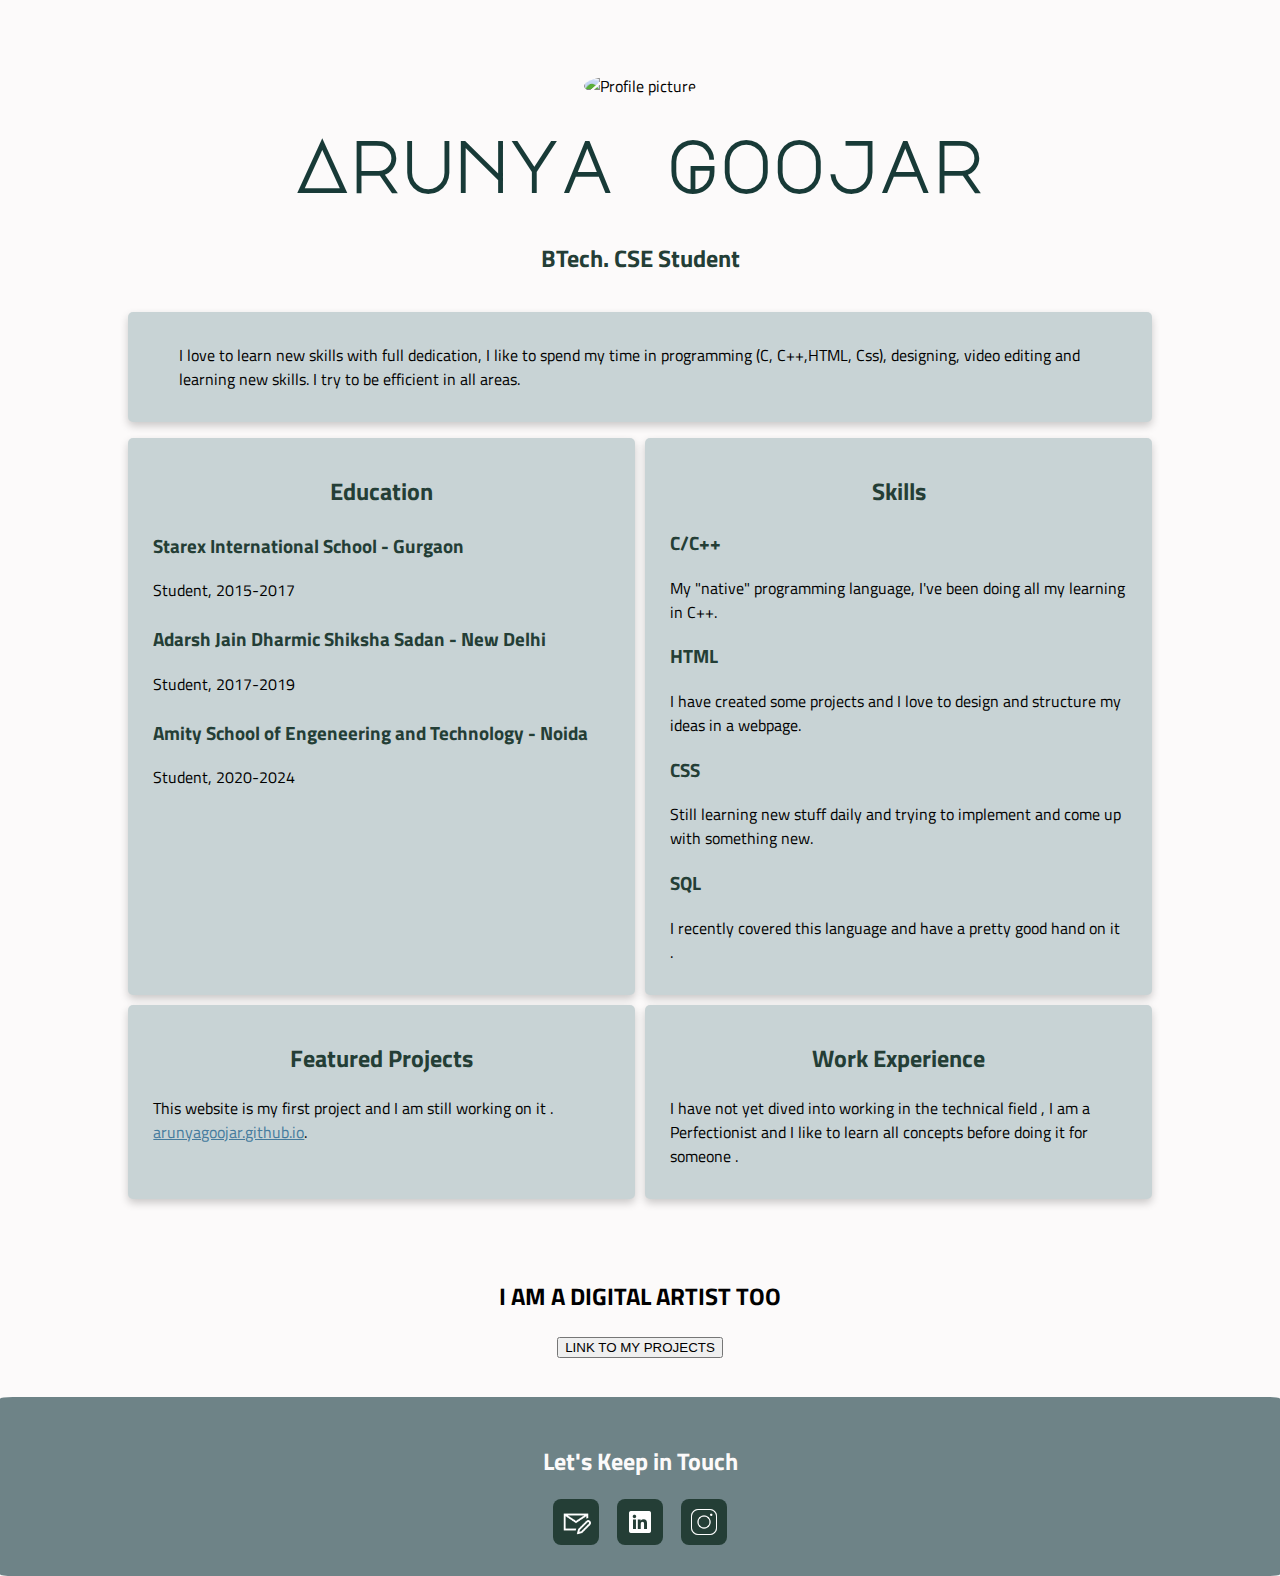
==== index.html @ 7dadbdaa "Update index.html" ====
<!DOCTYPE html>
<html lang="en">

<head>
  <meta charset="UTF-8">
  <meta http-equiv="X-UA-Compatible" content="IE=edge">
  <meta name="viewport" content="width=device-width, initial-scale=1.0">
  <link rel="stylesheet" type="text/css" rel="noopener" target="_blank" href="styles/style.css">

  <link rel="preconnect" href="https://fonts.googleapis.com">
  <link rel="preconnect" href="https://fonts.gstatic.com" crossorigin>
  <link href="https://fonts.googleapis.com/css2?family=Titillium+Web:wght@300&display=swap" rel="stylesheet">
  <link rel="preconnect" href="https://fonts.googleapis.com">
  <link rel="preconnect" href="https://fonts.gstatic.com" crossorigin>
  <link href="https://fonts.googleapis.com/css2?family=Major+Mono+Display&display=swap" rel="stylesheet">

  <title>Arunya Goojar</title>
  <link rel="icon" type="image/x-icon"
    href="https://media.licdn.com/dms/image/D4D03AQHtyMOWNm2wZw/profile-displayphoto-shrink_400_400/0/1665337731667?e=1677110400&v=beta&t=YjSHN0hkO6oKLkXGH3pHqnvKaVICvFNXFSC_vCKi9io">
</head>

<body>
  <div class="body">
    <main>
      <!-- ABOUT / PROFILE -->
      <header>
        <table>
          <tr>
            <div class="profilepic" align="center">
              <img
                src="https://media.licdn.com/dms/image/D4D03AQHtyMOWNm2wZw/profile-displayphoto-shrink_400_400/0/1665337731667?e=1677110400&v=beta&t=YjSHN0hkO6oKLkXGH3pHqnvKaVICvFNXFSC_vCKi9io"
                alt="Profile picture">
            </div>

            <h1>Arunya Goojar</h1>

            <h2 style="text-align: center;">BTech. CSE Student</h2>
          </tr>
        </table>
      </header>



      <!-- EDUCATION & CERTIFICATIONS -->
      <p style="width: 300 ">
      <div class="about"> I love to learn new skills with full dedication, I like to spend my time in
        programming (C, C++,HTML, Css), designing, video editing and learning new skills. I try to be efficient
        in all areas.</div>
      </p>

      <div class="lcards">
        <div class="educard">
          <h2>Education</h2>
          <section>
            <h3>Starex International School - Gurgaon</h3>
            <p>Student, 2015-2017</p>
          </section>
          <!-- End of School block. -->
          <section>
            <h3>Adarsh Jain Dharmic Shiksha Sadan - New Delhi</h3>
            <p>Student, 2017-2019</p>
          </section>
          <!-- End of School block. -->
          <section>
            <h3>Amity School of Engeneering and Technology - Noida</h3>
            <p>Student, 2020-2024</p>
          </section>
        </div>


        <!-- SKILLS & Certifications -->
        <div class="skillcard">
          <section>
            <h2>Skills</h2>
            <section>
              <h3>C/C++</h3>
              <p> My "native" programming language, I've been doing all my learning in C++.</p>
            </section>
            <section>
              <h3>HTML</h3>
              <p>I have created some projects and I love to design and structure my ideas in a webpage.</p>
            </section>
            <section>
              <h3>CSS</h3>
              <p>Still learning new stuff daily and trying to implement and come up with something new.</p>
            </section>
            <section>
              <h3>SQL</h3>
              <p>I recently covered this language and have a pretty good hand on it .</p>
            </section>
        </div>
      </div>


      <!-- ********************  PROJECTS / PORTFOLIO  ********************* -->
      <div class="rcards">
        <div class="projects">
          <section>
            <h2>Featured Projects</h2>
            <p>This website is my first project and I am still working on it . <a
                href="http://arunyagoojar.github.io">arunyagoojar.github.io</a>.</p>
          </section>
        </div>
        <!-- ***********************  WORK EXPERIENCE  *********************** -->
        <div class="work">
          <section>
            <h2>Work Experience</h2>
            <p>I have not yet dived into working in the technical field , I am a Perfectionist and I like to learn
              all
              concepts before doing it for someone .</p>
          </section>
        </div>
      </div>

      <div class="digital">
      <footer>
        <h2>I AM A DIGITAL ARTIST TOO</h2>
        <button type="button" onclick="location.href = 'projects.html'">LINK TO MY PROJECTS</button>
      </footer>

    </div>
      
  </div>


 
  <!-- CONTACT INFO / SOCIAL MEDIA  -->
  <footer>
    <h2>Let's Keep in Touch</h2>
    <a href="mailto:arunyagurjar1@gmail.com"><img class="mail" src="styles/icons/mail.png"></a>
    <a href="https://www.linkedin.com/in/arunya-goojar-a59935213/" target="_blank"><img class="lin"
        src="styles/icons/lin.png"></a>
    <a href="https://www.instagram.com/arunya_goojar/" target="_blank"><img class="insta"
        src="styles/icons/insta.png"></a>
  </footer>
  </main>
  </div>
</body>

</html>
---- styles/style.css ----
/*https://coolors.co/palette/bee9e8-62b6cb-1b4965-cae9ff-5fa8d3*/
/* Global Styles */
@import url('https://fonts.googleapis.com/css2?family=Titillium+Web:wght@300&display=swap');
@import url('https://fonts.googleapis.com/css2?family=Major+Mono+Display&display=swap');



body {
  margin: 0px;
  background-color: #fcfafa;
  font-family: 'Titillium Web', sans-serif;
}

.body {
  background-color: #fcfafa;
  padding: 5% 10% 0% 10%;
}

/* Heading Styles */
h1 {
  font-family: 'Major Mono Display', monospace;
  font-size: 71px;
  text-align: center;
  color: #183a37;
  transition: text-shadow 0.7s ease-in-out;
  margin-top: 2%;
  margin-bottom: 4%;
}

h1:hover {
  text-shadow: 2px 2px #6e8387;
}

h2 {
  font-weight: bolder;
  color: #243e36;
}

h3 {
  text-align: left;
  color: #243e36;
}

/* Image Styles */
.profilepic>img {
  width: 250px;
  padding: 10px 10px;
  border-radius: 50%;
  transition: transform 0.7s ease-in-out;
}

/* transition Styles */
.profilepic>img:hover {
  transform: scale(1.1);
}


/* Link Styles */
a {
  color: #457b9d;
  text-align: center;
}

p {
  text-align: left;
}

/* Section Styles */
.profilepic {
  justify-content: center;
}

.cards {
  overflow: auto;
}

.about {
  border-radius: 5px;
  text-align: left;
  background-color: #c8d3d5;
  padding: 3% 5%;
  box-shadow: 0 4px 8px 0 rgba(0, 0, 0, 0.2);
  transition: box-shadow 0.7s ease-in-out, transform 0.7s ease-in-out;
}

.about:hover {
  transform: scale(1.025);
  box-shadow: 0 8px 16px 0 rgba(0, 0, 0, 0.2);
}

@media (max-width: 900px) 
{
  .skillcard{
    margin-top: 2%;
  }
}
@media (min-width: 900px) {
  .lcards {
    grid-gap: 1%;
    display: grid;
    grid-template-columns: 1fr 1fr;
  }

  .rcards {
    grid-gap: 1%;
    display: grid;
    grid-template-columns: 1fr 1fr;
  }
}

.educard {
  border-radius: 5px;
  text-align: center;
  background-color: #c8d3d5;
  padding: 3% 5%;
  box-shadow: 0 4px 8px 0 rgba(0, 0, 0, 0.2);
  transition: box-shadow 0.7s ease-in-out, transform 0.7s ease-in-out;
}
.educard>section{
  margin-top: 5%;
  margin-bottom: 5%;
}
.educard:hover {
  transform: scale(1.025);
  box-shadow: 0 8px 16px 0 rgba(0, 0, 0, 0.2);
}

.skillcard {
  border-radius: 5px;
  text-align: center;
  background-color: #c8d3d5;
  padding: 3% 5%;
  box-shadow: 0 4px 8px 0 rgba(0, 0, 0, 0.2);
  transition: box-shadow 0.7s ease-in-out, transform 0.7s ease-in-out;
}

.skillcard:hover {
  transform: scale(1.025);
  box-shadow: 0 8px 16px 0 rgba(0, 0, 0, 0.2);
}

/* Section Styles */
.projects {
  border-radius: 5px;
  grid-column: 1;
  text-align: center;
  background-color: #c8d3d5;
  padding: 3% 5%;
  box-shadow: 0 4px 8px 0 rgba(0, 0, 0, 0.2);
  transition: 0.3s;
  margin-top: 2%;
  transition: box-shadow 0.7s ease-in-out, transform 0.7s ease-in-out;
  margin-bottom: 4%;
}

.projects:hover {
  transform: scale(1.025);
  box-shadow: 0 8px 16px 0 rgba(0, 0, 0, 0.2);
}

.work {
  border-radius: 5px;
  grid-column: 2;
  text-align: center;
  background-color: #c8d3d5;
  padding: 3% 5%;
  box-shadow: 0 4px 8px 0 rgba(0, 0, 0, 0.2);
  transition: 0.3s;
  margin-top: 2%;
  margin-bottom: 4%;
  transition: box-shadow 0.7s ease-in-out, transform 0.7s ease-in-out;
}

.work:hover {
  transform: scale(1.025);
  box-shadow: 0 8px 16px 0 rgba(0, 0, 0, 0.2);
}

.digital>footer{background: #fcfafa;}
.digital{
  border-radius: 100px;
  text-align: center;
  background: #fcfafa;
  padding: 2% 5%;
  border-radius: 1%;
}
.digital>footer>h2
{
  color: black;
  text-size-adjust: bold;
}
@media (max-width: 1000px)
{
.digital>footer>a>h3
{
  display: block;
  align-content: center;
  justify-content: center;
  color: #183a37;
  text-align: center;
  background-color: #c8d3d5;
  margin: 1% 20%;
  padding: 5px 10px;
  border-radius: 5px;
  transition: box-shadow 0.7s ease-in-out, transform 0.7s ease-in-out;
}
}
@media (min-width: 1001px)
{
.digital>footer>a>h3
{
  display: block;
  align-content: center;
  justify-content: center;
  color: #183a37;
  text-align: center;
  background-color: #c8d3d5;
  margin: 1% 35%;
  padding: 5px 10px;
  border-radius: 5px;
  transition: box-shadow 0.7s ease-in-out, transform 0.7s ease-in-out;
}
}

.digital>footer>a>h3:hover {
  transform: scale(1.025);
  box-shadow: 0 8px 16px 0 rgba(0, 0, 0, 0.2);
}

.digital>footer>a:hover, .digital>footer>a:visited, .digital>footer>a:link, .digital>footer>a:active
{
    text-decoration: none;
}
.digital>a>h3:hover {
  transform: scale(1.025);
  box-shadow: 0 8px 16px 0 rgba(0, 0, 0, 0.2);
}

/*footer styles */
footer {
  border-radius: 100px;
  text-align: center;
  background: #6e8387;
  padding: 2% 5%;
  border-radius: 1%;
  clear: both;
}

footer>h2 {
  color: #fcfafa;
}

footer>a {
  background-color: #6e8387;
}

footer>a>img {
  width: 30px;
  padding: 8px 8px;
  margin: 0px 7px;
  background-color: #243e36;
  border-radius: 8px;
  transition: background-color 0.9s ease-in-out;
}

.lin:hover {
  background-color: #2e6a8f;
}

.mail:hover {
  background-color: #d64242;
}

.insta:hover {
  background-color: rgb(220, 71, 106);
}
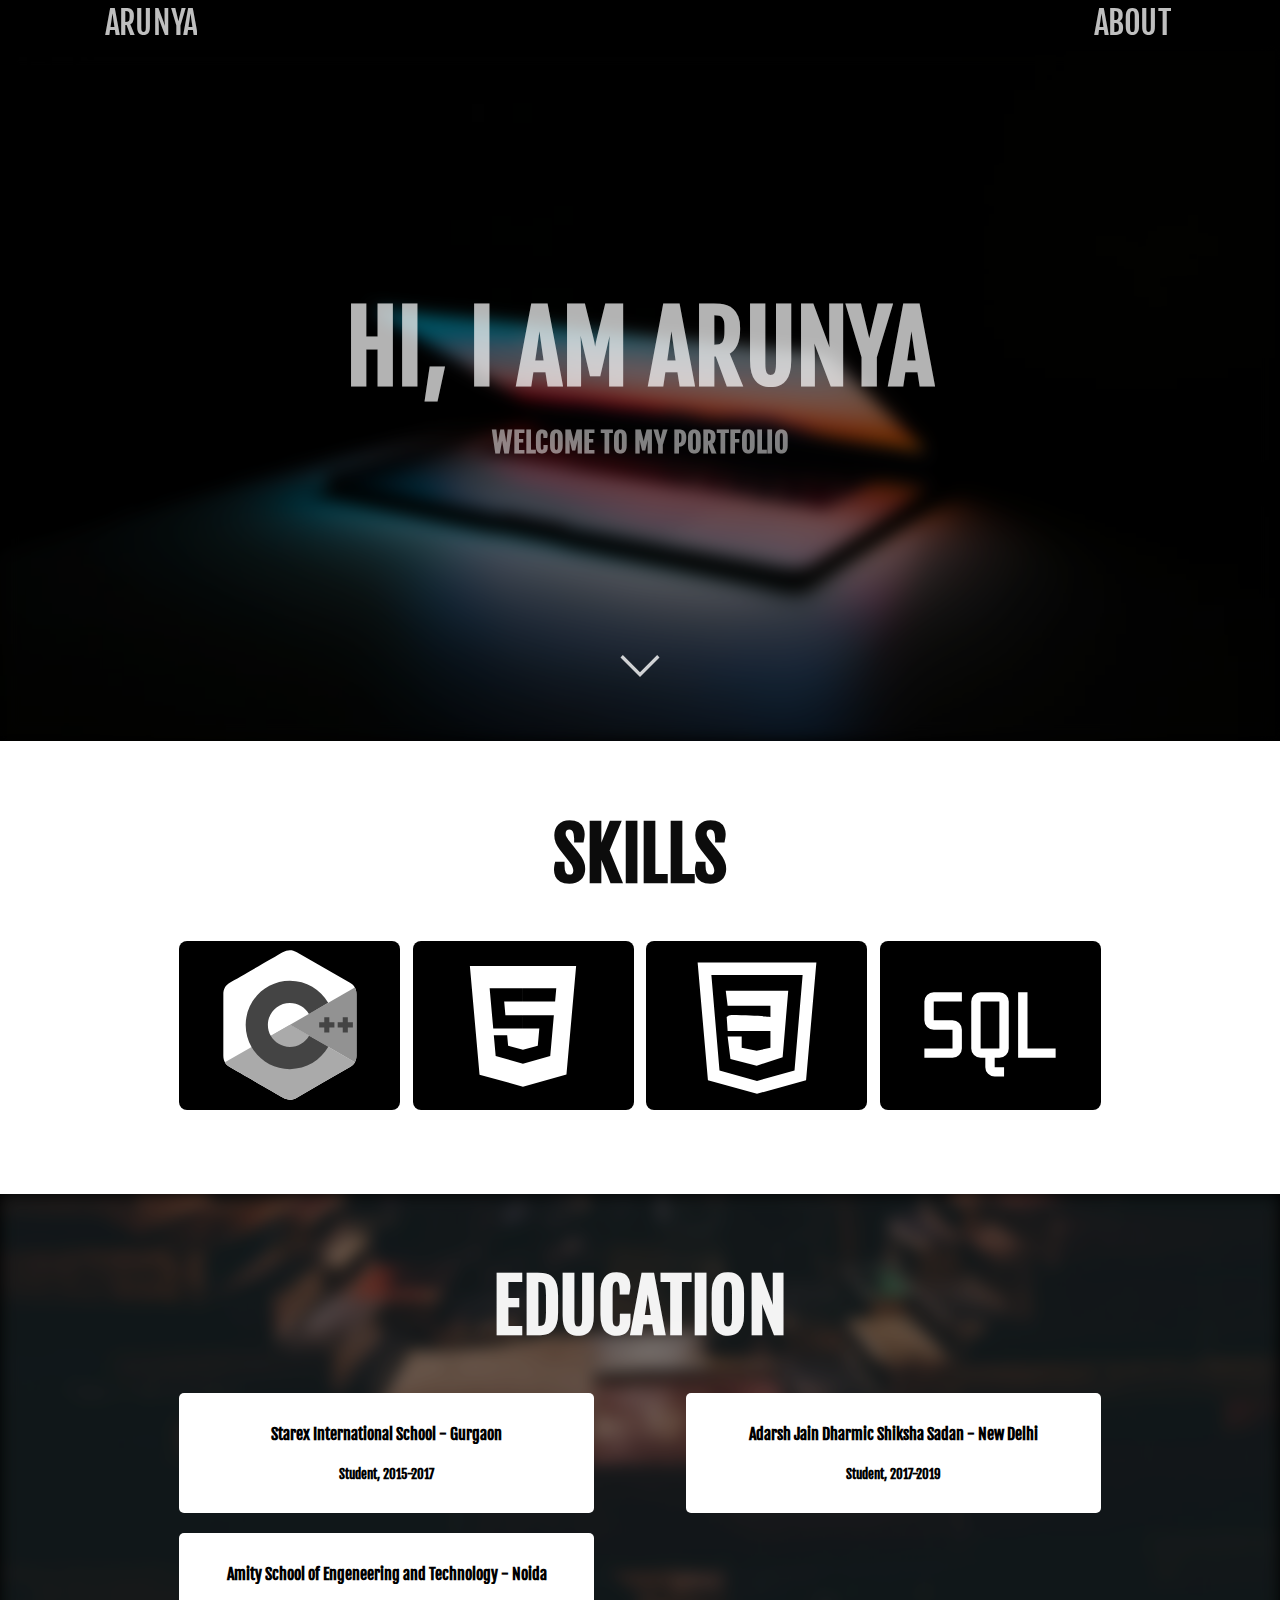
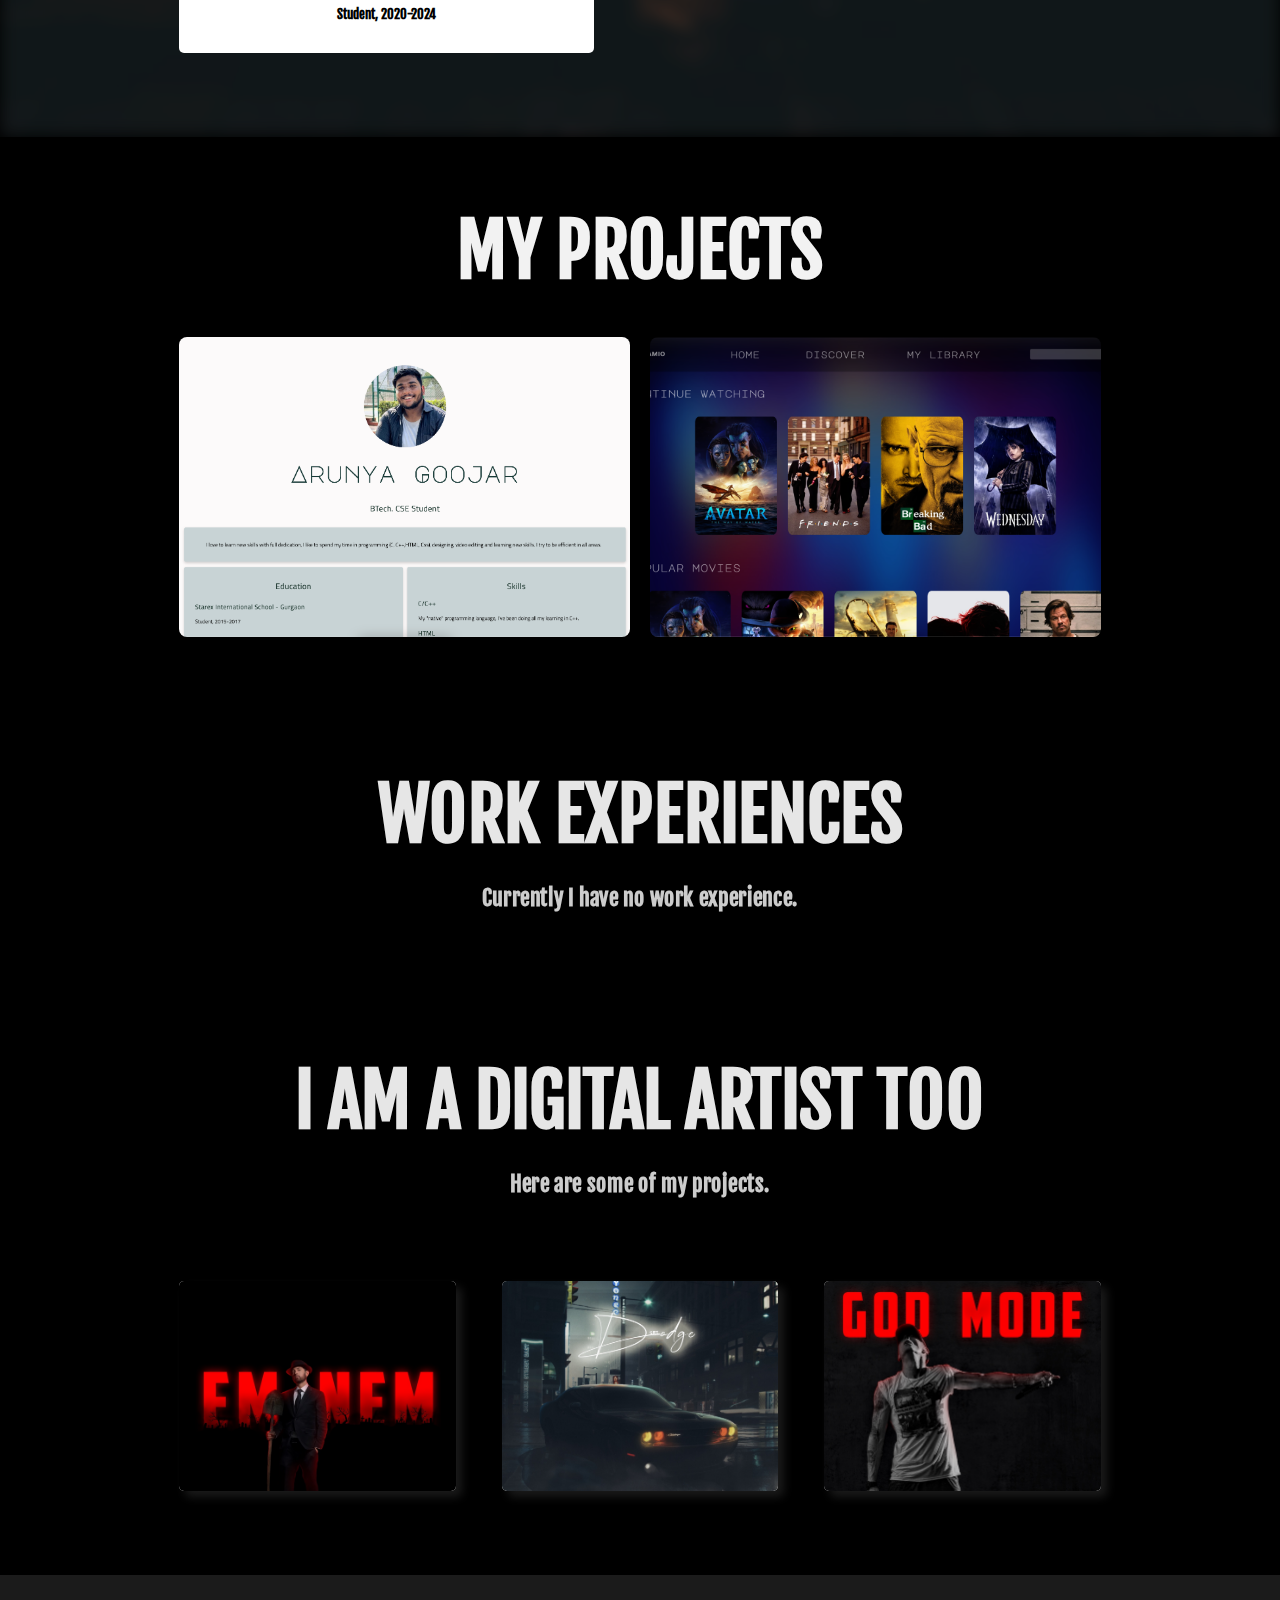
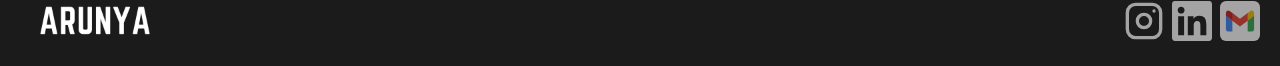
==== commit 731f3e51: "Add files via upload" ====
--- a/index.html
+++ b/index.html
@@ -1,140 +1,128 @@
 <!DOCTYPE html>
 <html lang="en">
+  <head>
+    <meta charset="utf-8" />
+    <meta
+      name="viewport"
+      content="width=device-width, initial-scale=1.0, viewport-fit=cover"
+    />
+    <meta name="robots" content="index, follow" />
+    <link rel="stylesheet" type="text/css" href="style.css" />
+    <link rel="preconnect" href="https://fonts.googleapis.com" />
+    <link rel="preconnect" href="https://fonts.gstatic.com" crossorigin />
+    <link
+      href="https://fonts.googleapis.com/css2?family=Fjalla+One&display=swap"
+      rel="stylesheet"
+    />
+    <title>Home</title>
+  </head>
+  <body>
+    <!--NAVIGATION-->
+    <nav>
+      <a href="index.html"> ARUNYA </a>
+      <a href="about.html">ABOUT </a>
+    </nav>
 
-<head>
-  <meta charset="UTF-8">
-  <meta http-equiv="X-UA-Compatible" content="IE=edge">
-  <meta name="viewport" content="width=device-width, initial-scale=1.0">
-  <link rel="stylesheet" type="text/css" rel="noopener" target="_blank" href="styles/style.css">
+    <!--NAME DISPLAY-->
+    <div class="ndisplay">
+      <h1>HI, I AM ARUNYA</h1>
+      <h3>WELCOME TO MY PORTFOLIO</h3>
+      <a href="#"><img src="img/down.svg" /> </a>
+    </div>
 
-  <link rel="preconnect" href="https://fonts.googleapis.com">
-  <link rel="preconnect" href="https://fonts.gstatic.com" crossorigin>
-  <link href="https://fonts.googleapis.com/css2?family=Titillium+Web:wght@300&display=swap" rel="stylesheet">
-  <link rel="preconnect" href="https://fonts.googleapis.com">
-  <link rel="preconnect" href="https://fonts.gstatic.com" crossorigin>
-  <link href="https://fonts.googleapis.com/css2?family=Major+Mono+Display&display=swap" rel="stylesheet">
-
-  <title>Arunya Goojar</title>
-  <link rel="icon" type="image/x-icon"
-    href="https://media.licdn.com/dms/image/D4D03AQHtyMOWNm2wZw/profile-displayphoto-shrink_400_400/0/1665337731667?e=1677110400&v=beta&t=YjSHN0hkO6oKLkXGH3pHqnvKaVICvFNXFSC_vCKi9io">
-</head>
-
-<body>
-  <div class="body">
-    <main>
-      <!-- ABOUT / PROFILE -->
-      <header>
-        <table>
-          <tr>
-            <div class="profilepic" align="center">
-              <img
-                src="https://media.licdn.com/dms/image/D4D03AQHtyMOWNm2wZw/profile-displayphoto-shrink_400_400/0/1665337731667?e=1677110400&v=beta&t=YjSHN0hkO6oKLkXGH3pHqnvKaVICvFNXFSC_vCKi9io"
-                alt="Profile picture">
-            </div>
-
-            <h1>Arunya Goojar</h1>
-
-            <h2 style="text-align: center;">BTech. CSE Student</h2>
-          </tr>
-        </table>
-      </header>
-
-
-
-      <!-- EDUCATION & CERTIFICATIONS -->
-      <p style="width: 300 ">
-      <div class="about"> I love to learn new skills with full dedication, I like to spend my time in
-        programming (C, C++,HTML, Css), designing, video editing and learning new skills. I try to be efficient
-        in all areas.</div>
-      </p>
-
-      <div class="lcards">
-        <div class="educard">
-          <h2>Education</h2>
-          <section>
-            <h3>Starex International School - Gurgaon</h3>
-            <p>Student, 2015-2017</p>
-          </section>
-          <!-- End of School block. -->
-          <section>
-            <h3>Adarsh Jain Dharmic Shiksha Sadan - New Delhi</h3>
-            <p>Student, 2017-2019</p>
-          </section>
-          <!-- End of School block. -->
-          <section>
-            <h3>Amity School of Engeneering and Technology - Noida</h3>
-            <p>Student, 2020-2024</p>
-          </section>
+    <!--SKILLS-->
+    <div class="skills">
+      <h2>SKILLS</h2>
+      <div class="grid">
+        <div class="skill-card">
+          <img src="img/cpp.svg" alt="cpp" />
         </div>
-
-
-        <!-- SKILLS & Certifications -->
-        <div class="skillcard">
-          <section>
-            <h2>Skills</h2>
-            <section>
-              <h3>C/C++</h3>
-              <p> My "native" programming language, I've been doing all my learning in C++.</p>
-            </section>
-            <section>
-              <h3>HTML</h3>
-              <p>I have created some projects and I love to design and structure my ideas in a webpage.</p>
-            </section>
-            <section>
-              <h3>CSS</h3>
-              <p>Still learning new stuff daily and trying to implement and come up with something new.</p>
-            </section>
-            <section>
-              <h3>SQL</h3>
-              <p>I recently covered this language and have a pretty good hand on it .</p>
-            </section>
+        <div class="skill-card">
+          <img src="img/html.svg" alt="html" />
+        </div>
+        <div class="skill-card">
+          <img src="img/css.svg" alt="css" />
+        </div>
+        <div class="skill-card">
+          <img src="img/sql.svg" alt="sql" />
         </div>
       </div>
+    </div>
 
-
-      <!-- ********************  PROJECTS / PORTFOLIO  ********************* -->
-      <div class="rcards">
-        <div class="projects">
-          <section>
-            <h2>Featured Projects</h2>
-            <p>This website is my first project and I am still working on it . <a
-                href="http://arunyagoojar.github.io">arunyagoojar.github.io</a>.</p>
-          </section>
+    <!--Education-->
+    <div class="education">
+      <h2>EDUCATION</h2>
+      <div class="egrid">
+        <div>
+          <h4>Starex International School - Gurgaon</h4>
+          <h5>Student, 2015-2017</h5>
         </div>
-        <!-- ***********************  WORK EXPERIENCE  *********************** -->
-        <div class="work">
-          <section>
-            <h2>Work Experience</h2>
-            <p>I have not yet dived into working in the technical field , I am a Perfectionist and I like to learn
-              all
-              concepts before doing it for someone .</p>
-          </section>
+        <div>
+          <h4>Adarsh Jain Dharmic Shiksha Sadan - New Delhi</h4>
+          <h5>Student, 2017-2019</h5>
+        </div>
+        <div>
+          <h4>Amity School of Engeneering and Technology - Noida</h4>
+          <h5>Student, 2020-2024</h5>
         </div>
       </div>
+    </div>
 
-      <div class="digital">
-      <footer>
-        <h2>I AM A DIGITAL ARTIST TOO</h2>
-        <button type="button" onclick="location.href = 'projects.html'">LINK TO MY PROJECTS</button>
-      </footer>
+    <!--MY PROJECTS-->
+    <div class="projects">
+      <h2>MY PROJECTS</h2>
+      <div class="image-grid">
+        <div class="image-card">
+          <img src="img/port.png" alt="Image 1" />
+          <div class="overlay">
+            <a href="http://arunyagoojar.github.io" class="btn"
+              >MY FIRST PORTFOLIO</a
+            >
+          </div>
+        </div>
+        <div class="image-card">
+          <img src="img/streamio.png" alt="Image 2" />
+          <div class="overlay">
+            <a href="http://arunyagoojar.github.io/streamio/" class="btn"
+              >LANDING PAGE FOR A STREAMING SITE</a
+            >
+          </div>
+        </div>
+        <!-- Add additional image cards here -->
+      </div>
+    </div>
 
+    <!--WORK-->
+    <div class="work">
+      <h2>WORK EXPERIENCES</h2>
+      <h3>Currently I have no work experience.</h3>
     </div>
-      
-  </div>
 
+    <!--digital-->
+    <div class="digital">
+      <h2>I AM A DIGITAL ARTIST TOO</h2>
+      <h3>Here are some of my projects.</h3>
+      <div class="images">
+        <img src="img/eminem2.jpeg" />
+        <img src="img/dodge.jpeg" />
+        <img src="img/Rap.jpeg" />
+      </div>
+    </div>
 
- 
-  <!-- CONTACT INFO / SOCIAL MEDIA  -->
-  <footer>
-    <h2>Let's Keep in Touch</h2>
-    <a href="mailto:arunyagurjar1@gmail.com"><img class="mail" src="styles/icons/mail.png"></a>
-    <a href="https://www.linkedin.com/in/arunya-goojar-a59935213/" target="_blank"><img class="lin"
-        src="styles/icons/lin.png"></a>
-    <a href="https://www.instagram.com/arunya_goojar/" target="_blank"><img class="insta"
-        src="styles/icons/insta.png"></a>
-  </footer>
-  </main>
-  </div>
-</body>
-
+    <!--end-->
+    <footer class="footer">
+      <div class="logo">
+        <img src="img/flogo.png" alt="Logo" />
+      </div>
+      <div class="social-links">
+        <a href="https://www.instagram.com/arunya_goojar/"
+          ><img src="img/insta.svg"
+        /></a>
+        <a href="https://www.linkedin.com/in/arunya-goojar-a59935213/"
+          ><img src="img/ln.svg"
+        /></a>
+        <a href="mailto:arunyagurjar1@gmail.com"><img src="img/mail.svg" /></a>
+      </div>
+    </footer>
+  </body>
 </html>
--- a/style.css
+++ b/style.css
@@ -0,0 +1,536 @@
+@import url("https://fonts.googleapis.com/css2?family=Fjalla+One&display=swap");
+* {
+  font-family: "Fjalla One", sans-serif;
+  overflow-x: hidden;
+  cursor: default;
+}
+body {
+  margin: 0;
+  background-color: black;
+}
+/*NAVIGATION*/
+@media (min-width: 700px) {
+  nav {
+    display: flex;
+    background-color: black;
+    padding: 1% 10%;
+    justify-content: space-between;
+  }
+  nav > a {
+    color: white;
+    text-decoration: none;
+    scale: 2;
+    opacity: 0.75;
+    transition: opacity 0.3s ease-in-out;
+  }
+  nav > a:hover {
+    opacity: 1;
+  }
+}
+@media (max-width: 700px) {
+  nav {
+    display: flex;
+    background-color: black;
+    padding: 3% 10%;
+    justify-content: space-between;
+  }
+  nav > a {
+    color: white;
+    text-decoration: none;
+    scale: 2;
+    opacity: 0.75;
+    transition: opacity 0.3s ease-in-out;
+  }
+  nav > a:hover {
+    opacity: 1;
+  }
+}
+/* ABOUT */
+.about {
+  color: white;
+  padding: 3% 15%;
+}
+.about h1,
+.about h2 {
+  text-transform: uppercase;
+  letter-spacing: 2px;
+}
+
+.about h1 {
+  font-size: 3em;
+}
+
+.about h2 {
+  font-size: 2em;
+  margin-bottom: 20px;
+}
+
+.about p {
+  font-family: sans-serif;
+  font-size: 1.2em;
+  line-height: 1.5;
+  margin-bottom: 40px;
+}
+
+.about li {
+  font-family: sans-serif;
+  font-size: 1.2em;
+  line-height: 1.5;
+  margin-bottom: 10px;
+}
+.about ul {
+  margin-top: 5%;
+}
+
+/* Add a media query for smaller screens */
+@media (max-width: 600px) {
+  body {
+    font-size: 14px;
+  }
+}
+/*NAME DISPLAY*/
+.ndisplay {
+  position: relative;
+}
+.ndisplay::before {
+  filter: blur(8px);
+  background-attachment: fixed;
+  background-repeat: no-repeat;
+  background-size: cover;
+  content: "";
+  position: absolute;
+  top: 0;
+  left: 0;
+  width: 100%;
+  height: 100%;
+  background-image: url("img/home.jpeg");
+  filter: blur(8px) brightness(50%);
+}
+
+@media (max-width: 700px) {
+  .ndisplay {
+    text-align: center;
+    padding: 22% 0% 4% 0%;
+    background-color: black;
+    color: white;
+  }
+  .ndisplay > h1 {
+    text-align: center;
+    scale: 1.6;
+    opacity: 0.7;
+    padding-bottom: 20px;
+  }
+  .ndisplay > h3 {
+    text-align: center;
+    scale: 1;
+    opacity: 0.5;
+    margin-bottom: 15%;
+  }
+  .ndisplay > a > img {
+    width: 20px;
+    opacity: 0.8;
+    animation: waviy 1s infinite;
+    animation-delay: calc(0.1s * var(--i));
+  }
+}
+@media (min-width: 700px) {
+  .ndisplay {
+    text-align: center;
+    padding: 22% 0% 4% 0%;
+    background-color: black;
+    color: white;
+  }
+  .ndisplay > h1 {
+    text-align: center;
+    scale: 3;
+    opacity: 0.7;
+    padding-bottom: 20px;
+    transition: opacity 0.3s ease-in-out;
+  }
+  .ndisplay > h3 {
+    text-align: center;
+    scale: 1.5;
+    opacity: 0.5;
+    margin-bottom: 15%;
+    transition: opacity 0.3s ease-in-out;
+  }
+  .ndisplay > h1:hover {
+    opacity: 0.8;
+  }
+  .ndisplay > h3:hover {
+    opacity: 0.7;
+  }
+  .ndisplay > a > img {
+    width: 40px;
+    opacity: 0.8;
+    animation: waviy 1s infinite;
+    animation-delay: calc(0.1s * var(--i));
+  }
+}
+@keyframes waviy {
+  0%,
+  40%,
+  100% {
+    transform: translateY(0);
+  }
+  20% {
+    transform: translateY(-20px);
+  }
+}
+
+/* SKILLS */
+.skills {
+  background-color: white;
+  color: black;
+  padding: 3% 10% 5% 10%;
+}
+.skills > h2 {
+  text-align: center;
+  scale: 3;
+  opacity: 0.95;
+  padding-top: 20px;
+}
+
+.grid {
+  display: flex;
+  flex-wrap: wrap;
+  justify-content: space-between;
+  background-color: white;
+  padding: 7% 5% 0% 5%;
+}
+@media (max-width: 800px) {
+  .grid {
+    padding: 15% 5% 2% 5%;
+  }
+}
+
+@media (max-width: 800px) {
+  .skill-card {
+    display: flex;
+    align-items: center;
+    justify-content: center;
+    width: 45%;
+    height: 100%;
+    background-color: black;
+    border-radius: 8px;
+    overflow: hidden;
+    margin-bottom: 20px;
+    padding: 1% 0%;
+    transition: transform 0.3s ease-in-out, box-shadow 0.3s ease-in-out;
+  }
+}
+@media (min-width: 800px) {
+  .skill-card {
+    display: flex;
+    align-items: center;
+    justify-content: center;
+    width: 24%;
+    height: 100%;
+    background-color: black;
+    border-radius: 8px;
+    overflow: hidden;
+    margin-bottom: 20px;
+    padding: 1% 0%;
+    transition: transform 0.3s ease-in-out, box-shadow 0.3s ease-in-out;
+  }
+}
+
+.skill-card img {
+  width: 150px;
+}
+.skill-card:hover {
+  transform: scale(1.05);
+  box-shadow: 6px 6px 10px rgba(0, 0, 0, 0.3);
+}
+
+/* education */
+.education {
+  position: relative;
+}
+.education::before {
+  filter: blur(8px);
+  background-attachment: fixed;
+  background-repeat: no-repeat;
+  background-size: cover;
+  content: "";
+  position: absolute;
+  top: 0;
+  left: 0;
+  width: 100%;
+  height: 100%;
+  background-image: url("img/edu.jpg");
+  filter: blur(8px) brightness(50%);
+  z-index: -1;
+}
+.education > * {
+  z-index: 1;
+}
+.education {
+  padding: 3% 10% 5% 10%;
+}
+.education > h2 {
+  color: white;
+  text-align: center;
+  scale: 3;
+  opacity: 0.95;
+  padding-top: 20px;
+}
+.egrid {
+  display: flex;
+  flex-wrap: wrap;
+  justify-content: space-between;
+  padding: 7% 5% 0% 5%;
+}
+@media (max-width: 760px) {
+  .egrid {
+    padding: 15% 5% 2% 5%;
+  }
+  .egrid > div {
+    color: black;
+    background-color: white;
+    width: 100%;
+    text-align: center;
+    border-radius: 5px;
+    overflow: hidden;
+    margin-bottom: 20px;
+    padding: 1% 0%;
+    transition: transform 0.3s ease-in-out, box-shadow 0.3s ease-in-out;
+  }
+}
+@media (min-width: 760px) {
+  @media (max-width: 1300px) {
+    .egrid > div {
+      color: black;
+      background-color: white;
+      width: 45%;
+      text-align: center;
+      border-radius: 5px;
+      overflow: hidden;
+      margin-bottom: 20px;
+      padding: 1% 0%;
+      transition: transform 0.3s ease-in-out, box-shadow 0.3s ease-in-out;
+    }
+  }
+}
+@media (min-width: 1300px) {
+  .egrid > div {
+    color: black;
+    background-color: white;
+    width: 30%;
+    text-align: center;
+    border-radius: 5px;
+    overflow: hidden;
+    margin-bottom: 20px;
+    padding: 1% 0%;
+    transition: transform 0.3s ease-in-out, box-shadow 0.3s ease-in-out;
+  }
+}
+
+.egrid > div:hover {
+  transform: scale(1.05);
+  box-shadow: 6px 6px 10px rgba(255, 255, 255, 0.317);
+}
+
+/* Projects */
+.projects {
+  background-color: black;
+  padding: 3% 10% 5% 10%;
+}
+.projects > h2 {
+  color: white;
+  text-align: center;
+  scale: 3;
+  opacity: 0.95;
+  padding-top: 20px;
+}
+
+@media (max-width: 1100px) {
+  .image-grid {
+    display: grid;
+    grid-template-columns: 1fr;
+    grid-gap: 20px;
+    padding: 7% 5% 0% 5%;
+  }
+}
+@media (min-width: 1100px) {
+  .image-grid {
+    display: grid;
+    grid-template-columns: repeat(2, 1fr);
+    grid-gap: 20px;
+    padding: 7% 5% 0% 5%;
+  }
+}
+
+.image-card {
+  border-radius: 8px;
+  position: relative;
+  width: 100%;
+  height: 300px;
+  overflow: hidden;
+}
+
+.image-card img {
+  width: 100%;
+  height: 100%;
+  object-fit: cover;
+}
+
+.image-card .overlay {
+  position: absolute;
+  top: 0;
+  left: 0;
+  width: 100%;
+  height: 100%;
+  background-color: rgba(0, 0, 0, 0.6);
+  display: flex;
+  align-items: center;
+  justify-content: center;
+  opacity: 0;
+  transition: opacity 0.3s ease-in-out;
+}
+
+.image-card .overlay .btn {
+  display: inline-block;
+  padding: 10px 20px;
+  background-color: white;
+  color: black;
+  text-align: center;
+  text-decoration: none;
+  border-radius: 4px;
+}
+
+.image-card:hover .overlay {
+  opacity: 1;
+}
+@media (max-width: 1100px) {
+  .image-grid {
+    padding: 15% 5% 8% 5%;
+  }
+}
+
+/* Work */
+.work {
+  position: relative;
+}
+.work::before {
+  filter: blur(8px);
+  background-attachment: fixed;
+  background-repeat: no-repeat;
+  background-size: cover;
+  content: "";
+  position: absolute;
+  top: 0;
+  left: 0;
+  width: 100%;
+  height: 100%;
+  background-image: url("img/contact.jpg");
+  filter: blur(8px) brightness(50%);
+}
+.work {
+  padding: 3% 10% 5% 10%;
+}
+.work > h2 {
+  color: white;
+  text-align: center;
+  scale: 3;
+  opacity: 0.9;
+  padding-top: 20px;
+}
+.work > h3 {
+  color: white;
+  text-align: center;
+  scale: 1.2;
+  opacity: 0.8;
+  padding: 5% 5% 0% 5%;
+}
+
+/* digital */
+.digital {
+  background-color: black;
+  padding: 3% 10% 5% 10%;
+}
+.digital > h2 {
+  color: white;
+  text-align: center;
+  scale: 3;
+  opacity: 0.9;
+  padding-top: 20px;
+}
+.digital > h3 {
+  color: white;
+  text-align: center;
+  scale: 1.2;
+  opacity: 0.8;
+  padding: 5% 5% 0% 5%;
+}
+.images {
+  display: flex;
+  flex-wrap: wrap;
+  justify-content: space-between;
+  padding: 7% 5% 0% 5%;
+}
+@media (max-width: 1100px) {
+  .images {
+    padding: 15% 5% 2% 5%;
+  }
+}
+@media (min-width: 1100px) {
+  .images > img {
+    background-color: white;
+    width: 30%;
+    border-radius: 5px;
+    overflow: hidden;
+    margin-bottom: 20px;
+    object-fit: cover;
+    box-shadow: 6px 6px 10px rgba(255, 255, 255, 0.1);
+    transition: transform 0.3s ease-in-out, box-shadow 0.3s ease-in-out;
+  }
+}
+@media (max-width: 1100px) {
+  .digital {
+    display: none;
+  }
+}
+.images > img:hover {
+  transform: scale(1.05);
+  box-shadow: 6px 6px 10px rgba(255, 255, 255, 0.317);
+}
+
+/*end*/
+.footer {
+  background-color: #1b1b1b;
+  color: white;
+  display: flex;
+  align-items: center;
+  justify-content: space-between;
+  padding: 20px;
+}
+
+.footer .logo {
+  display: flex;
+  align-items: center;
+}
+
+.footer .logo img {
+  width: 150px;
+  height: 51px;
+  margin-right: 8px;
+}
+
+.footer .social-links {
+  display: flex;
+}
+.footer .social-links a img {
+  display: block;
+  width: 40px;
+  height: 40px;
+  text-align: center;
+  line-height: 40px;
+  margin-left: 8px;
+  opacity: 0.6;
+  transition: opacity 0.5s ease-in-out;
+}
+
+.footer .social-links a img:hover {
+  opacity: 1;
+}
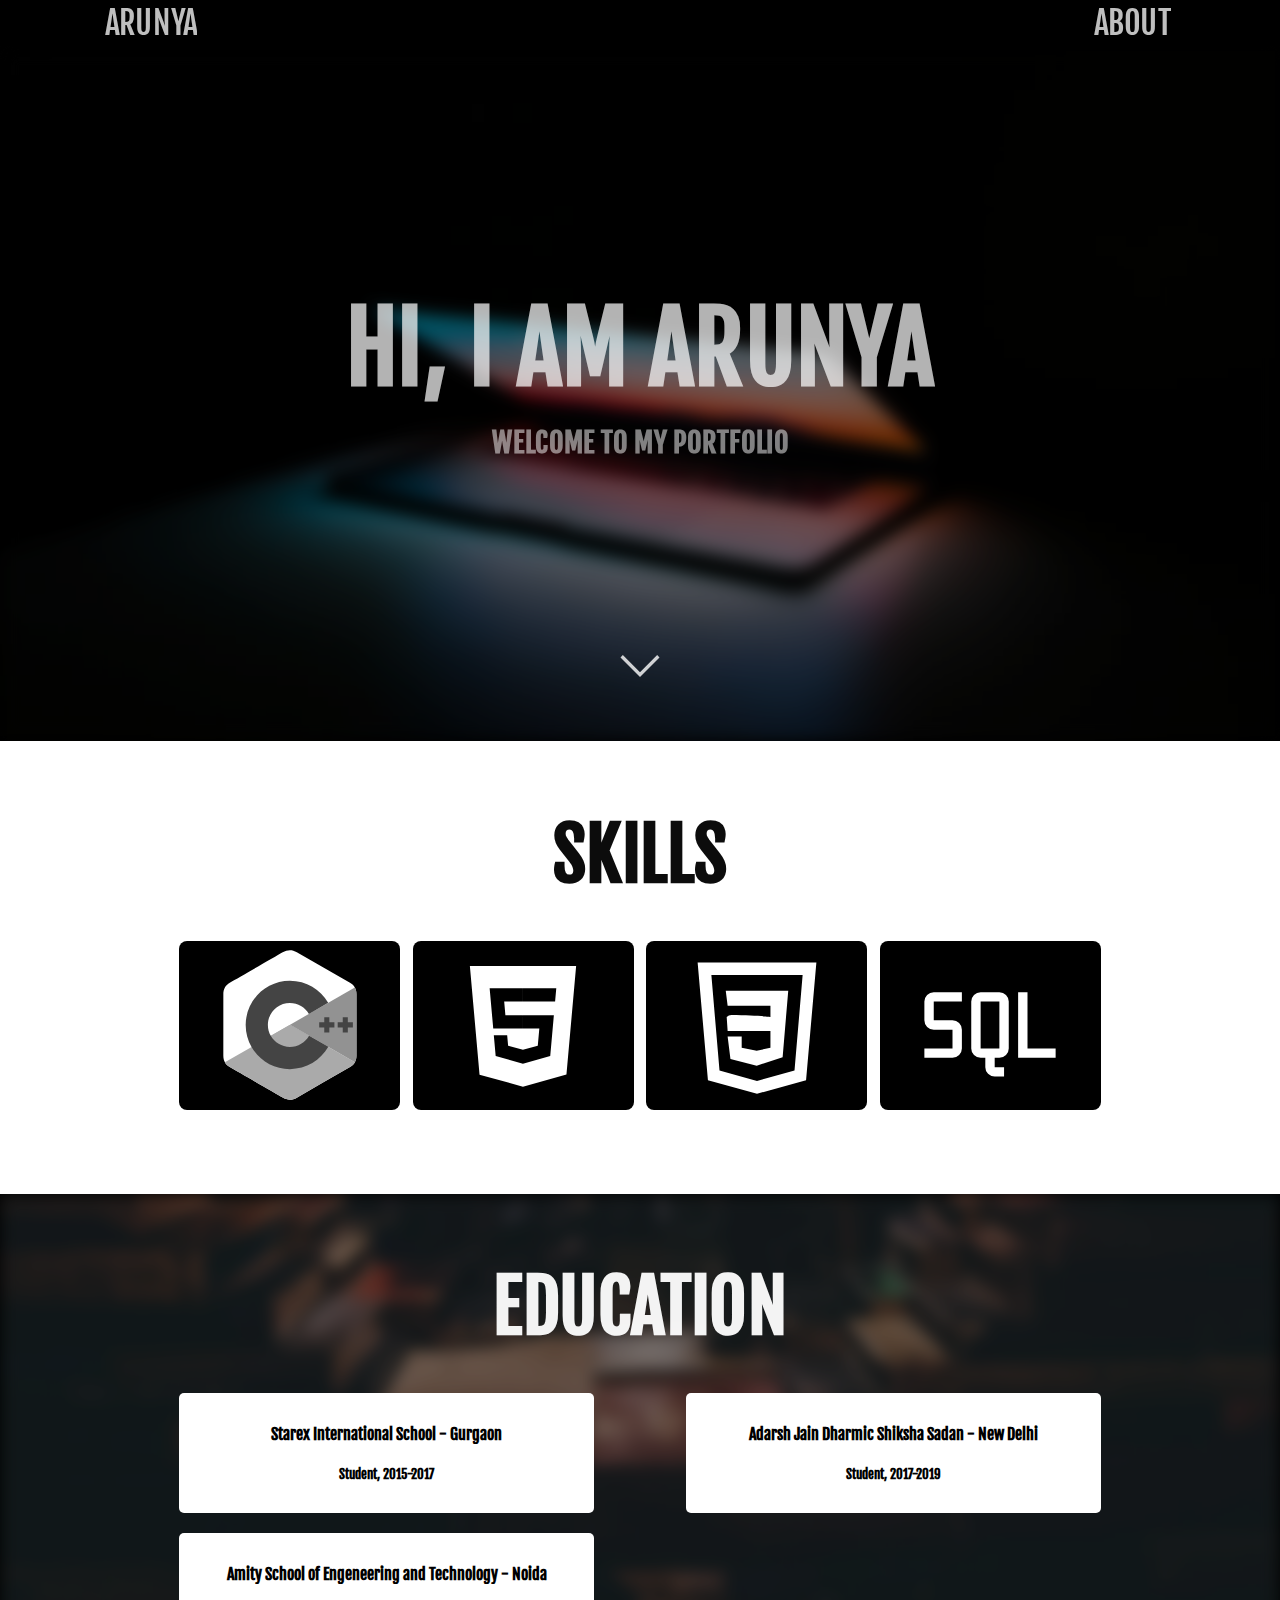
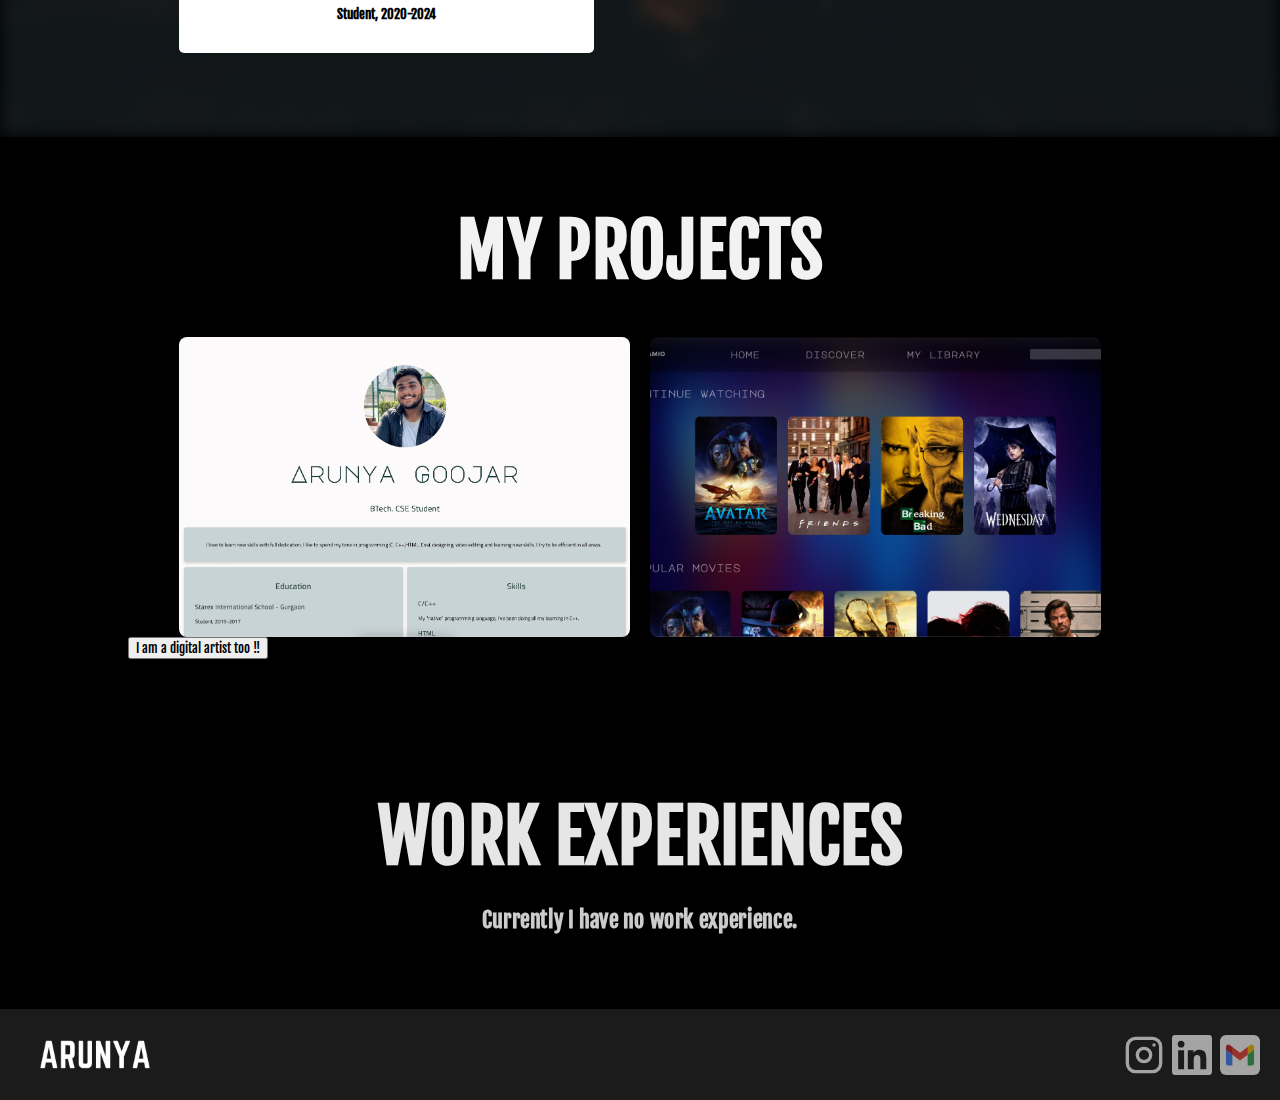
==== commit 89a79775: "Update index.html" ====
--- a/index.html
+++ b/index.html
@@ -14,7 +14,11 @@
       href="https://fonts.googleapis.com/css2?family=Fjalla+One&display=swap"
       rel="stylesheet"
     />
-    <title>Home</title>
+    <title>Arunya Goojar's Portfolio</title>
+    <meta
+      name="description"
+      content="Welcome to my portfolio! As a skilled and motivated computer science and engineering student, I have a passion for solving complex problems and creating innovative solutions. In my portfolio, you will find a selection of my best projects. Take a look around and see what I can do!"
+    />
   </head>
   <body>
     <!--NAVIGATION-->
@@ -27,7 +31,7 @@
     <div class="ndisplay">
       <h1>HI, I AM ARUNYA</h1>
       <h3>WELCOME TO MY PORTFOLIO</h3>
-      <a href="#"><img src="img/down.svg" /> </a>
+      <a href="#"><img src="img/down.svg" alt="scroll" /> </a>
     </div>
 
     <!--SKILLS-->
@@ -73,15 +77,15 @@
       <h2>MY PROJECTS</h2>
       <div class="image-grid">
         <div class="image-card">
-          <img src="img/port.png" alt="Image 1" />
+          <img src="img/port.png" alt="MY FIRST PORTFOLIO" />
           <div class="overlay">
-            <a href="http://arunyagoojar.github.io" class="btn"
+            <a href="https://arunyagoojar.github.io/FirstPortfolio/" class="btn"
               >MY FIRST PORTFOLIO</a
             >
           </div>
         </div>
         <div class="image-card">
-          <img src="img/streamio.png" alt="Image 2" />
+          <img src="img/streamio.png" alt="LANDING PAGE FOR A STREAMING SITE" />
           <div class="overlay">
             <a href="http://arunyagoojar.github.io/streamio/" class="btn"
               >LANDING PAGE FOR A STREAMING SITE</a
@@ -90,23 +94,18 @@
         </div>
         <!-- Add additional image cards here -->
       </div>
+      <button
+        class="cool-button"
+        onclick="window.location.href='https://www.deviantart.com/arunyagoojar';"
+      >
+        I am a digital artist too !!
+      </button>
     </div>
 
     <!--WORK-->
     <div class="work">
       <h2>WORK EXPERIENCES</h2>
       <h3>Currently I have no work experience.</h3>
-    </div>
-
-    <!--digital-->
-    <div class="digital">
-      <h2>I AM A DIGITAL ARTIST TOO</h2>
-      <h3>Here are some of my projects.</h3>
-      <div class="images">
-        <img src="img/eminem2.jpeg" />
-        <img src="img/dodge.jpeg" />
-        <img src="img/Rap.jpeg" />
-      </div>
     </div>
 
     <!--end-->
@@ -116,12 +115,14 @@
       </div>
       <div class="social-links">
         <a href="https://www.instagram.com/arunya_goojar/"
-          ><img src="img/insta.svg"
+          ><img src="img/insta.svg" alt="instagram link"
         /></a>
         <a href="https://www.linkedin.com/in/arunya-goojar-a59935213/"
-          ><img src="img/ln.svg"
+          ><img src="img/ln.svg" alt="linkedin link"
         /></a>
-        <a href="mailto:arunyagurjar1@gmail.com"><img src="img/mail.svg" /></a>
+        <a href="mailto:arunyagurjar1@gmail.com"
+          ><img src="img/mail.svg" alt="write me a mail"
+        /></a>
       </div>
     </footer>
   </body>
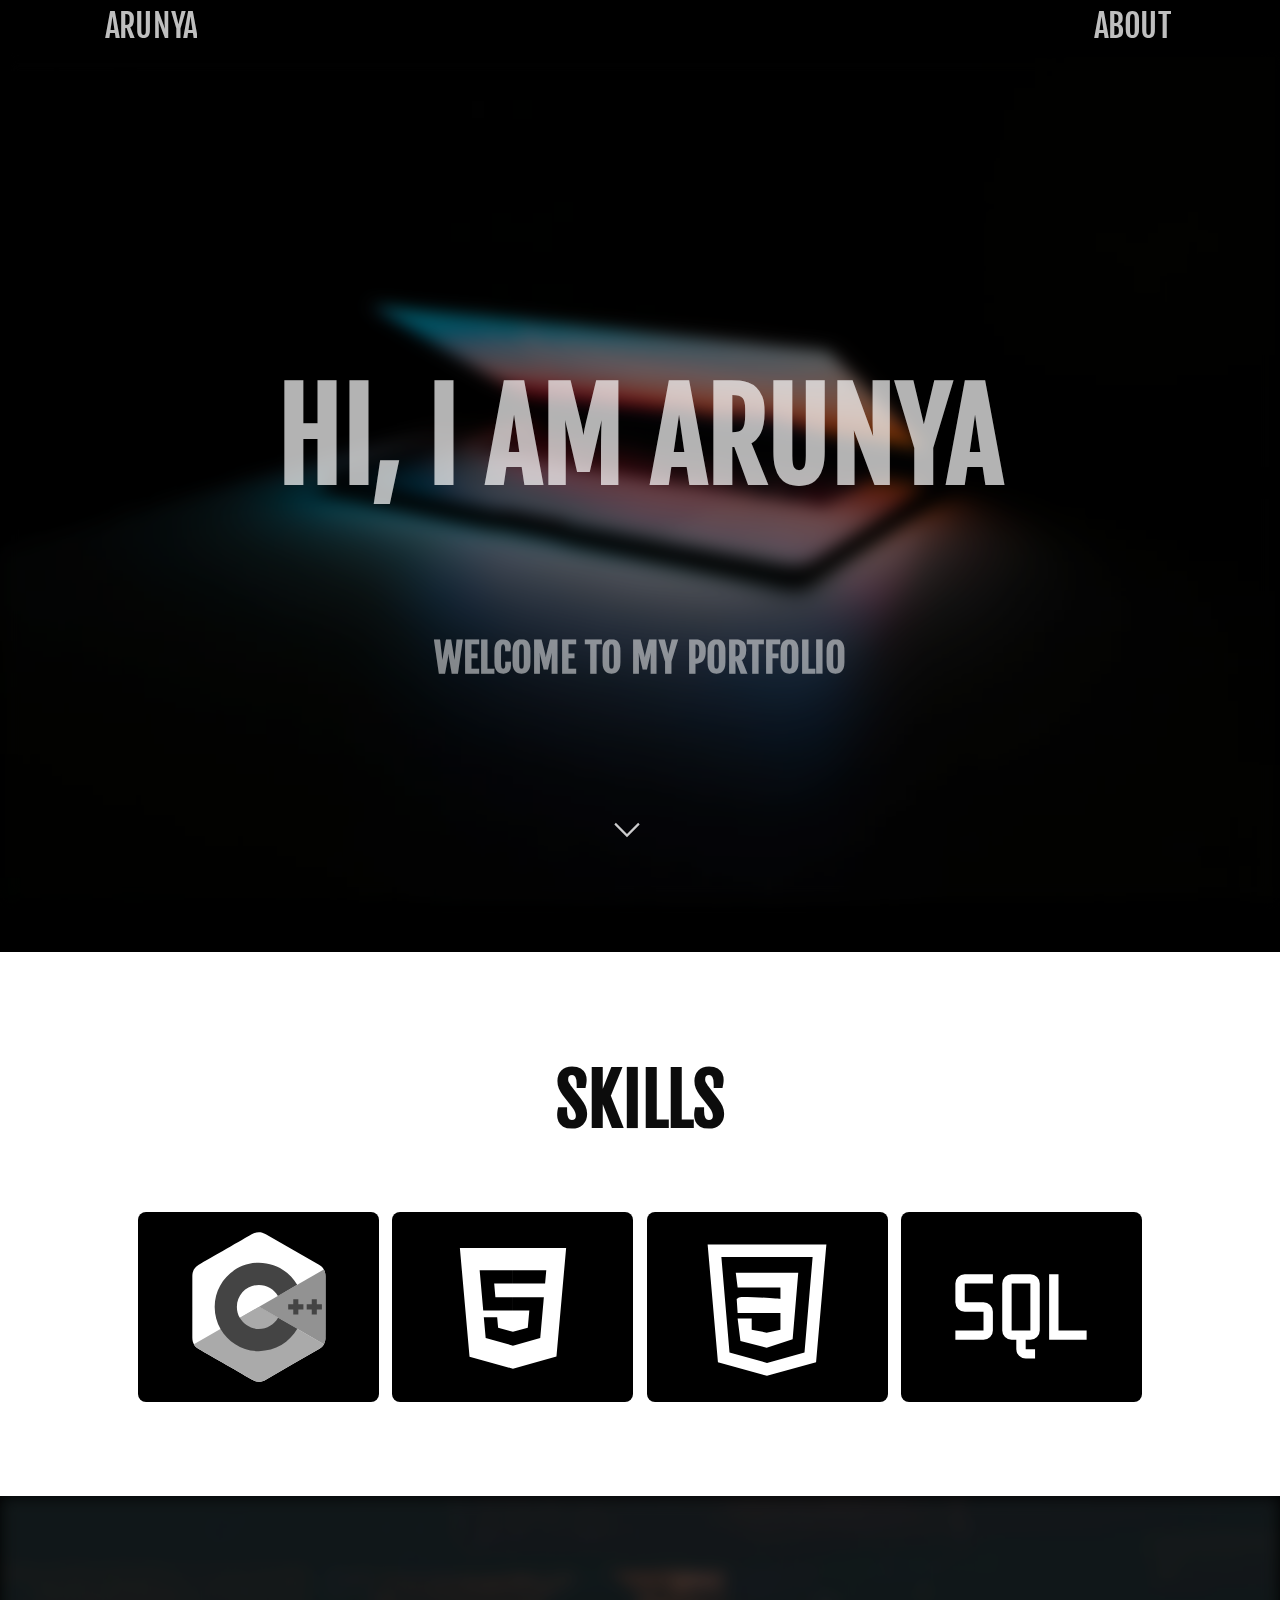
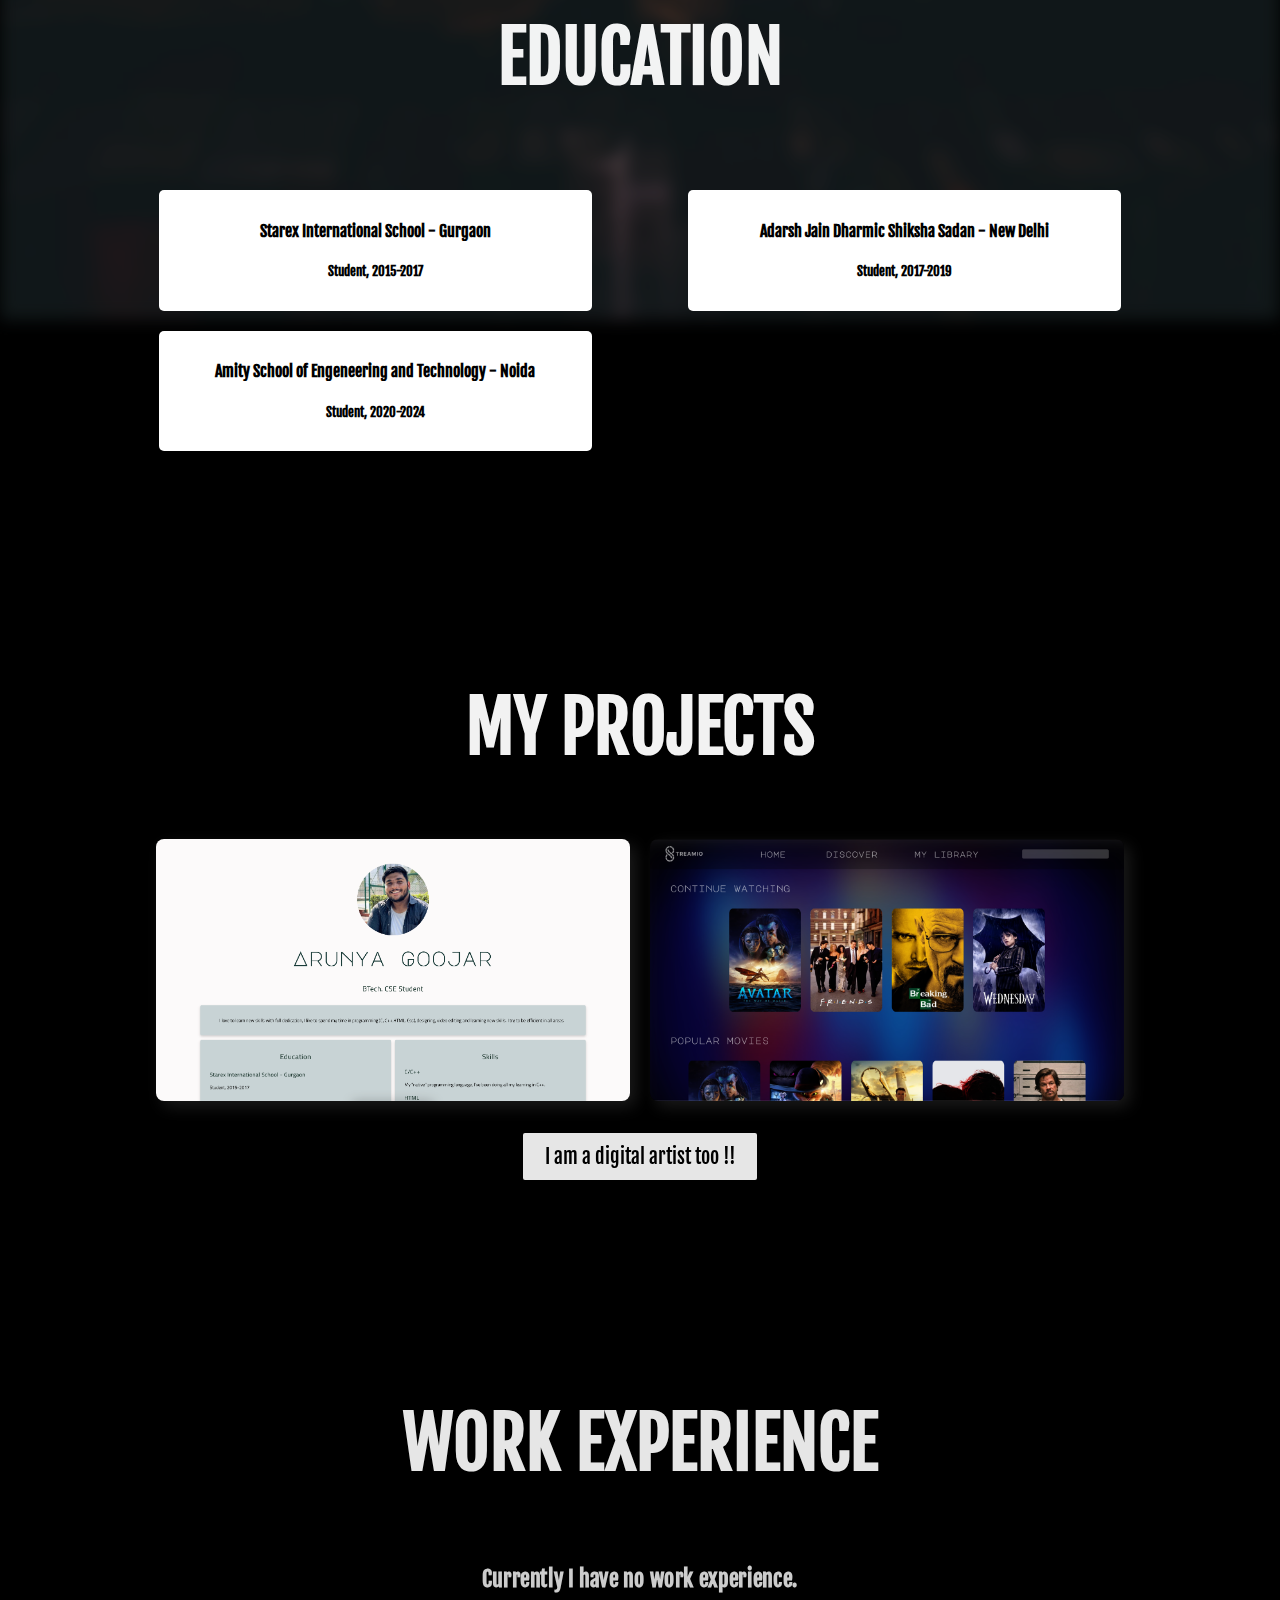
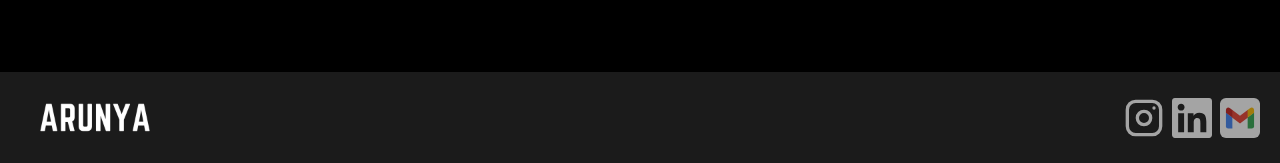
==== commit 9b326490: "Update index.html" ====
--- a/index.html
+++ b/index.html
@@ -104,7 +104,7 @@
 
     <!--WORK-->
     <div class="work">
-      <h2>WORK EXPERIENCES</h2>
+      <h2>WORK EXPERIENCE</h2>
       <h3>Currently I have no work experience.</h3>
     </div>
 
--- a/style.css
+++ b/style.css
@@ -13,7 +13,7 @@
   nav {
     display: flex;
     background-color: black;
-    padding: 1% 10%;
+    padding: 1.25% 10%;
     justify-content: space-between;
   }
   nav > a {
@@ -31,7 +31,7 @@
   nav {
     display: flex;
     background-color: black;
-    padding: 3% 10%;
+    padding: 3.2% 15%;
     justify-content: space-between;
   }
   nav > a {
@@ -74,6 +74,12 @@
 
 .about li {
   font-family: sans-serif;
+  font-size: 1em;
+  line-height: 1.5;
+  margin-bottom: 10px;
+}
+.about li strong {
+  font-family: sans-serif;
   font-size: 1.2em;
   line-height: 1.5;
   margin-bottom: 10px;
@@ -91,12 +97,14 @@
 /*NAME DISPLAY*/
 .ndisplay {
   position: relative;
+  height: 100vh;
 }
 .ndisplay::before {
   filter: blur(8px);
   background-attachment: fixed;
   background-repeat: no-repeat;
   background-size: cover;
+  background-position: center;
   content: "";
   position: absolute;
   top: 0;
@@ -110,24 +118,31 @@
 @media (max-width: 700px) {
   .ndisplay {
     text-align: center;
-    padding: 22% 0% 4% 0%;
     background-color: black;
     color: white;
+    display: flex;
+    flex-direction: column;
+    align-items: center;
+    justify-content: center;
   }
   .ndisplay > h1 {
     text-align: center;
-    scale: 1.6;
+    font-size: 120px;
     opacity: 0.7;
-    padding-bottom: 20px;
+    padding-bottom: 5%;
+    padding: 0% 5%;
   }
   .ndisplay > h3 {
     text-align: center;
-    scale: 1;
+    font-size: 30px;
     opacity: 0.5;
     margin-bottom: 15%;
   }
   .ndisplay > a > img {
-    width: 20px;
+    position: absolute;
+    width: 4%;
+    top: 85%;
+    left: 48%;
     opacity: 0.8;
     animation: waviy 1s infinite;
     animation-delay: calc(0.1s * var(--i));
@@ -136,32 +151,30 @@
 @media (min-width: 700px) {
   .ndisplay {
     text-align: center;
-    padding: 22% 0% 4% 0%;
     background-color: black;
     color: white;
+    display: flex;
+    flex-direction: column;
+    align-items: center;
+    justify-content: center;
   }
   .ndisplay > h1 {
     text-align: center;
-    scale: 3;
+    font-size: 120px;
     opacity: 0.7;
-    padding-bottom: 20px;
-    transition: opacity 0.3s ease-in-out;
+    padding-bottom: 5%;
+    padding: 0% 5%;
   }
   .ndisplay > h3 {
     text-align: center;
-    scale: 1.5;
+    font-size: 40px;
     opacity: 0.5;
-    margin-bottom: 15%;
-    transition: opacity 0.3s ease-in-out;
-  }
-  .ndisplay > h1:hover {
-    opacity: 0.8;
-  }
-  .ndisplay > h3:hover {
-    opacity: 0.7;
   }
   .ndisplay > a > img {
-    width: 40px;
+    position: absolute;
+    width: 2%;
+    top: 85%;
+    left: 48%;
     opacity: 0.8;
     animation: waviy 1s infinite;
     animation-delay: calc(0.1s * var(--i));
@@ -182,11 +195,11 @@
 .skills {
   background-color: white;
   color: black;
-  padding: 3% 10% 5% 10%;
+  padding: 2% 10% 5% 10%;
 }
 .skills > h2 {
   text-align: center;
-  scale: 3;
+  font-size: 70px;
   opacity: 0.95;
   padding-top: 20px;
 }
@@ -196,12 +209,7 @@
   flex-wrap: wrap;
   justify-content: space-between;
   background-color: white;
-  padding: 7% 5% 0% 5%;
-}
-@media (max-width: 800px) {
-  .grid {
-    padding: 15% 5% 2% 5%;
-  }
+  padding: 1% 1%;
 }
 
 @media (max-width: 800px) {
@@ -215,7 +223,7 @@
     border-radius: 8px;
     overflow: hidden;
     margin-bottom: 20px;
-    padding: 1% 0%;
+    padding: 3% 0%;
     transition: transform 0.3s ease-in-out, box-shadow 0.3s ease-in-out;
   }
 }
@@ -230,7 +238,7 @@
     border-radius: 8px;
     overflow: hidden;
     margin-bottom: 20px;
-    padding: 1% 0%;
+    padding: 2% 0%;
     transition: transform 0.3s ease-in-out, box-shadow 0.3s ease-in-out;
   }
 }
@@ -271,7 +279,7 @@
 .education > h2 {
   color: white;
   text-align: center;
-  scale: 3;
+  font-size: 70px;
   opacity: 0.95;
   padding-top: 20px;
 }
@@ -279,24 +287,20 @@
   display: flex;
   flex-wrap: wrap;
   justify-content: space-between;
-  padding: 7% 5% 0% 5%;
-}
-@media (max-width: 760px) {
-  .egrid {
-    padding: 15% 5% 2% 5%;
-  }
-  .egrid > div {
-    color: black;
-    background-color: white;
-    width: 100%;
-    text-align: center;
-    border-radius: 5px;
-    overflow: hidden;
-    margin-bottom: 20px;
-    padding: 1% 0%;
-    transition: transform 0.3s ease-in-out, box-shadow 0.3s ease-in-out;
-  }
-}
+  padding: 3%;
+}
+.egrid > div {
+  color: black;
+  background-color: white;
+  width: 100%;
+  text-align: center;
+  border-radius: 5px;
+  overflow: hidden;
+  margin-bottom: 20px;
+  padding: 1% 0%;
+  transition: transform 0.3s ease-in-out, box-shadow 0.3s ease-in-out;
+}
+
 @media (min-width: 760px) {
   @media (max-width: 1300px) {
     .egrid > div {
@@ -334,12 +338,12 @@
 /* Projects */
 .projects {
   background-color: black;
-  padding: 3% 10% 5% 10%;
+  padding: 3% 8% 10% 8%;
 }
 .projects > h2 {
   color: white;
   text-align: center;
-  scale: 3;
+  font-size: 70px;
   opacity: 0.95;
   padding-top: 20px;
 }
@@ -348,8 +352,8 @@
   .image-grid {
     display: grid;
     grid-template-columns: 1fr;
-    grid-gap: 20px;
-    padding: 7% 5% 0% 5%;
+    grid-gap: 5%;
+    padding: 1% 5% 0% 5%;
   }
 }
 @media (min-width: 1100px) {
@@ -357,7 +361,7 @@
     display: grid;
     grid-template-columns: repeat(2, 1fr);
     grid-gap: 20px;
-    padding: 7% 5% 0% 5%;
+    padding: 1% 5% 3% 5%;
   }
 }
 
@@ -365,8 +369,9 @@
   border-radius: 8px;
   position: relative;
   width: 100%;
-  height: 300px;
+  height: 100%;
   overflow: hidden;
+  box-shadow: 6px 6px 16px rgba(255, 255, 255, 0.1);
 }
 
 .image-card img {
@@ -404,8 +409,26 @@
 }
 @media (max-width: 1100px) {
   .image-grid {
-    padding: 15% 5% 8% 5%;
-  }
+    padding: 5% 5% 6% 5%;
+  }
+}
+.cool-button {
+  border: none;
+  text-align: center;
+  border-radius: 2px;
+  background-color: rgb(255, 255, 255);
+  color: rgb(0, 0, 0);
+  text-decoration: none;
+  font-size: 20px;
+  cursor: pointer;
+  padding: 1% 2%;
+  opacity: 0.9;
+  display: block;
+  margin: auto;
+  transition: box-shadow 0.3s ease-in-out;
+}
+.cool-button:hover {
+  box-shadow: 6px 6px 16px rgba(255, 255, 255, 0.5);
 }
 
 /* Work */
@@ -427,12 +450,12 @@
   filter: blur(8px) brightness(50%);
 }
 .work {
-  padding: 3% 10% 5% 10%;
+  padding: 1% 10% 5% 10%;
 }
 .work > h2 {
   color: white;
   text-align: center;
-  scale: 3;
+  font-size: 70px;
   opacity: 0.9;
   padding-top: 20px;
 }
@@ -441,59 +464,7 @@
   text-align: center;
   scale: 1.2;
   opacity: 0.8;
-  padding: 5% 5% 0% 5%;
-}
-
-/* digital */
-.digital {
-  background-color: black;
-  padding: 3% 10% 5% 10%;
-}
-.digital > h2 {
-  color: white;
-  text-align: center;
-  scale: 3;
-  opacity: 0.9;
-  padding-top: 20px;
-}
-.digital > h3 {
-  color: white;
-  text-align: center;
-  scale: 1.2;
-  opacity: 0.8;
-  padding: 5% 5% 0% 5%;
-}
-.images {
-  display: flex;
-  flex-wrap: wrap;
-  justify-content: space-between;
-  padding: 7% 5% 0% 5%;
-}
-@media (max-width: 1100px) {
-  .images {
-    padding: 15% 5% 2% 5%;
-  }
-}
-@media (min-width: 1100px) {
-  .images > img {
-    background-color: white;
-    width: 30%;
-    border-radius: 5px;
-    overflow: hidden;
-    margin-bottom: 20px;
-    object-fit: cover;
-    box-shadow: 6px 6px 10px rgba(255, 255, 255, 0.1);
-    transition: transform 0.3s ease-in-out, box-shadow 0.3s ease-in-out;
-  }
-}
-@media (max-width: 1100px) {
-  .digital {
-    display: none;
-  }
-}
-.images > img:hover {
-  transform: scale(1.05);
-  box-shadow: 6px 6px 10px rgba(255, 255, 255, 0.317);
+  padding: 2% 5% 0% 5%;
 }
 
 /*end*/
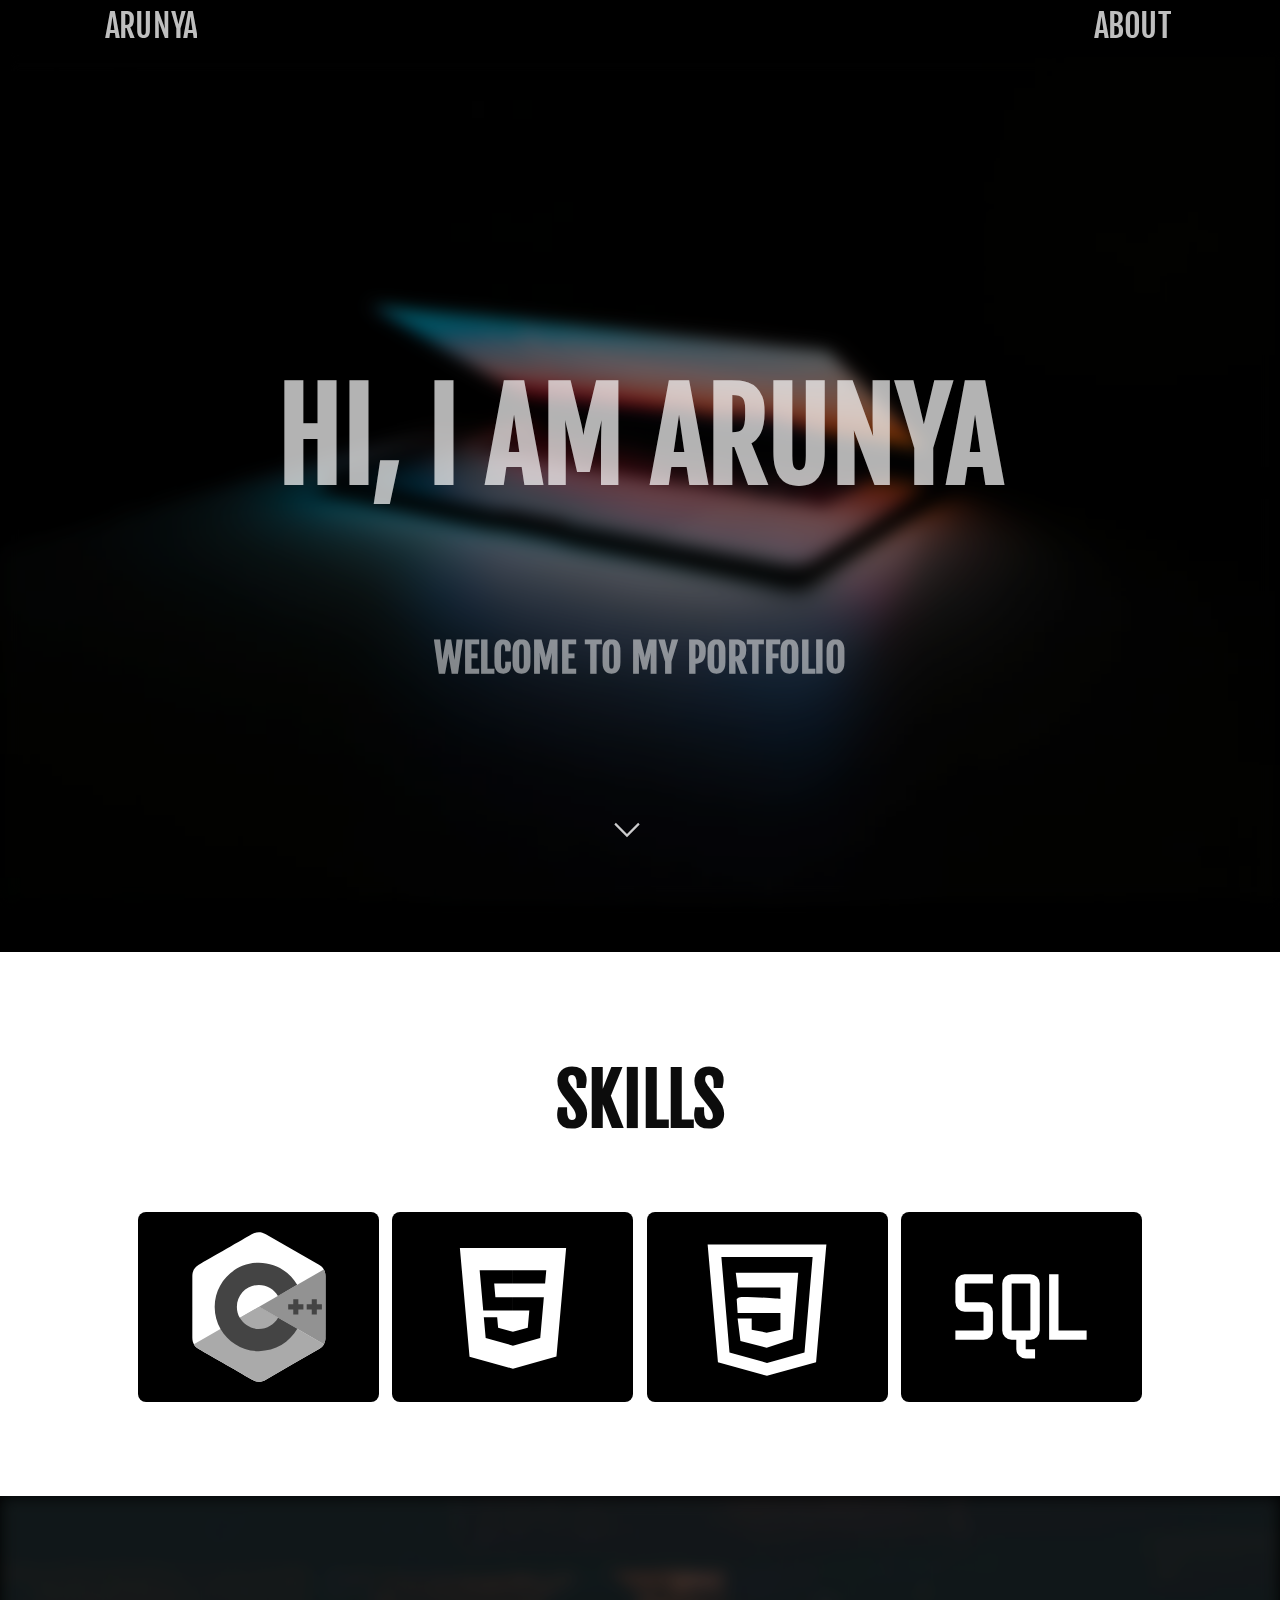
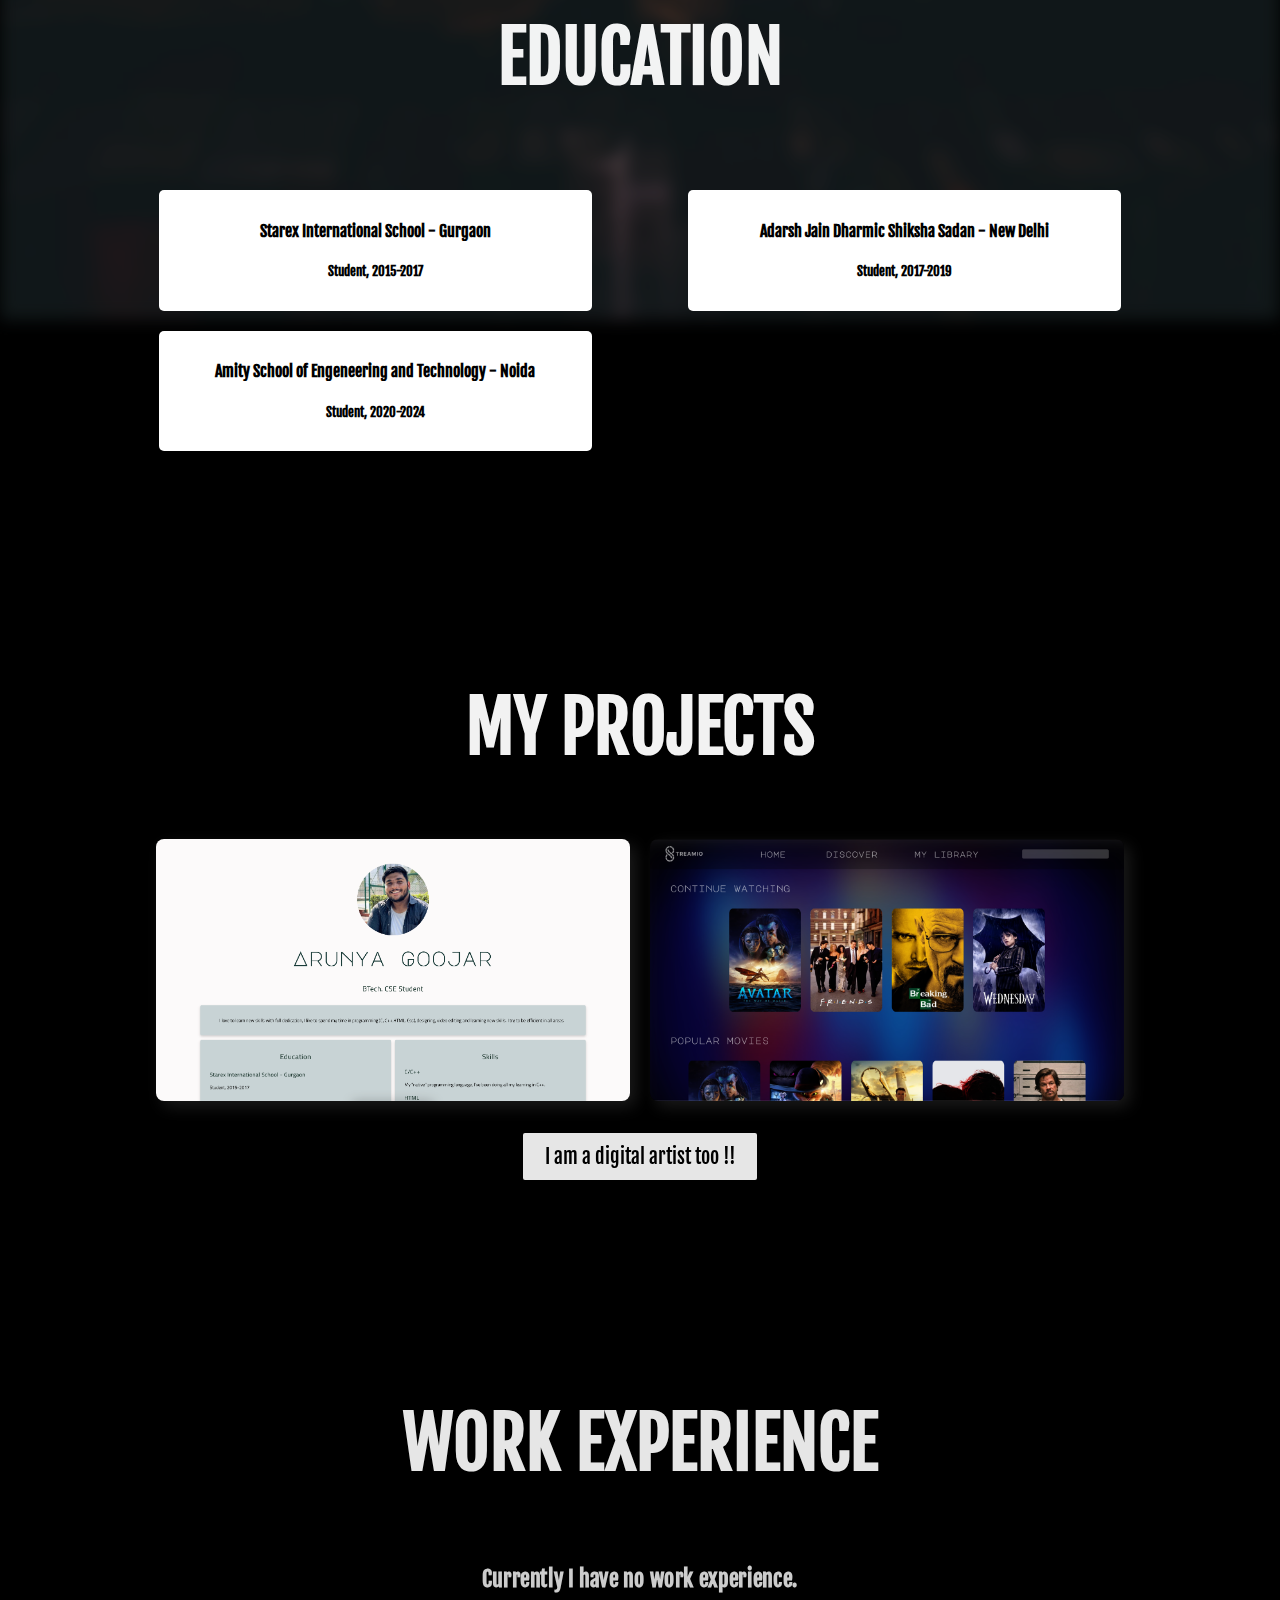
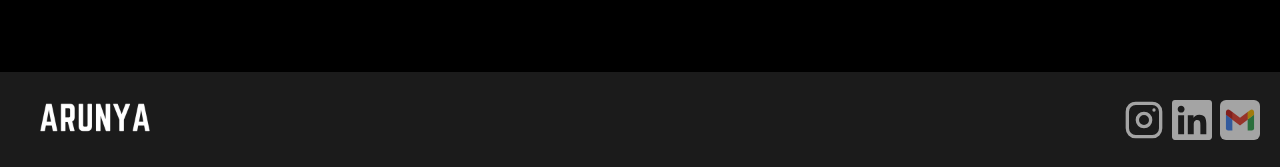
==== commit ad8ac21d: "Update index.html" ====
--- a/index.html
+++ b/index.html
@@ -111,7 +111,7 @@
     <!--end-->
     <footer class="footer">
       <div class="logo">
-        <img src="img/flogo.png" alt="Logo" />
+        <a href="index.html"><img src="img/flogo.png" alt="Logo" /></a>
       </div>
       <div class="social-links">
         <a href="https://www.instagram.com/arunya_goojar/"
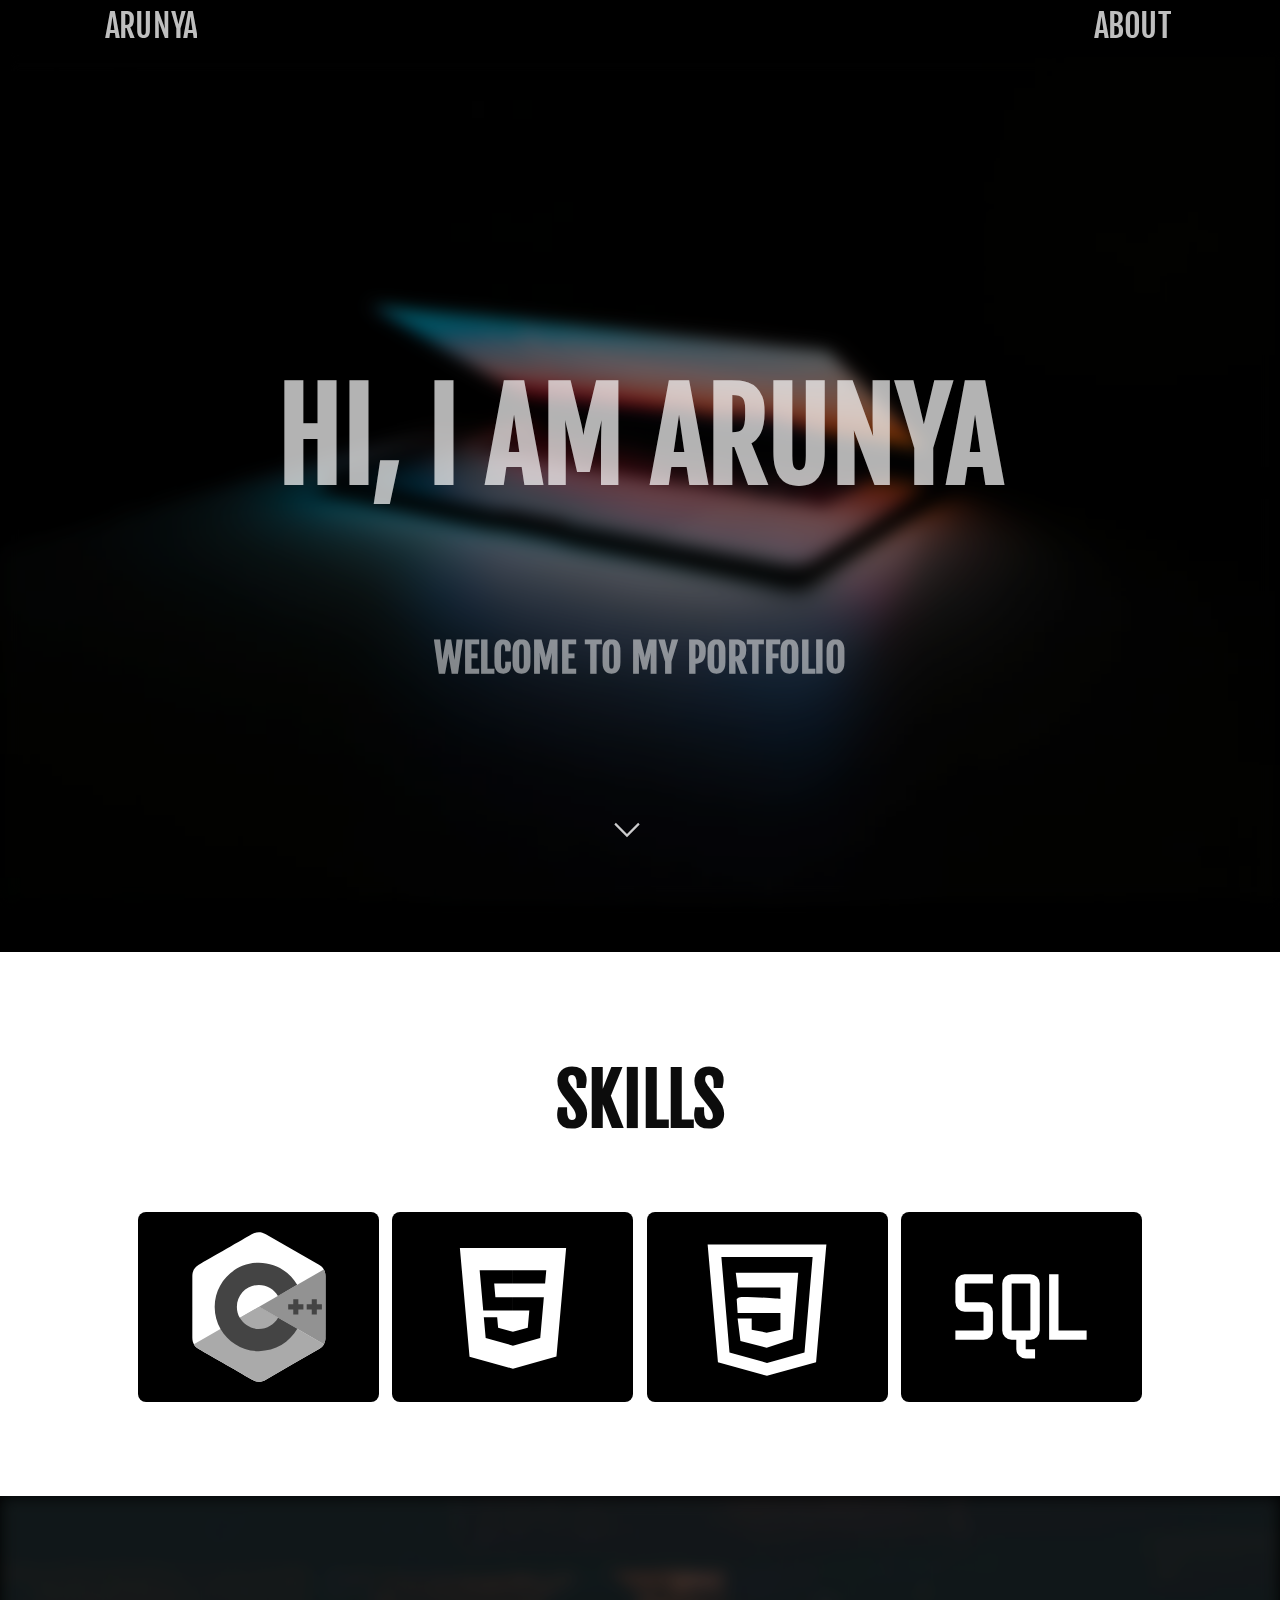
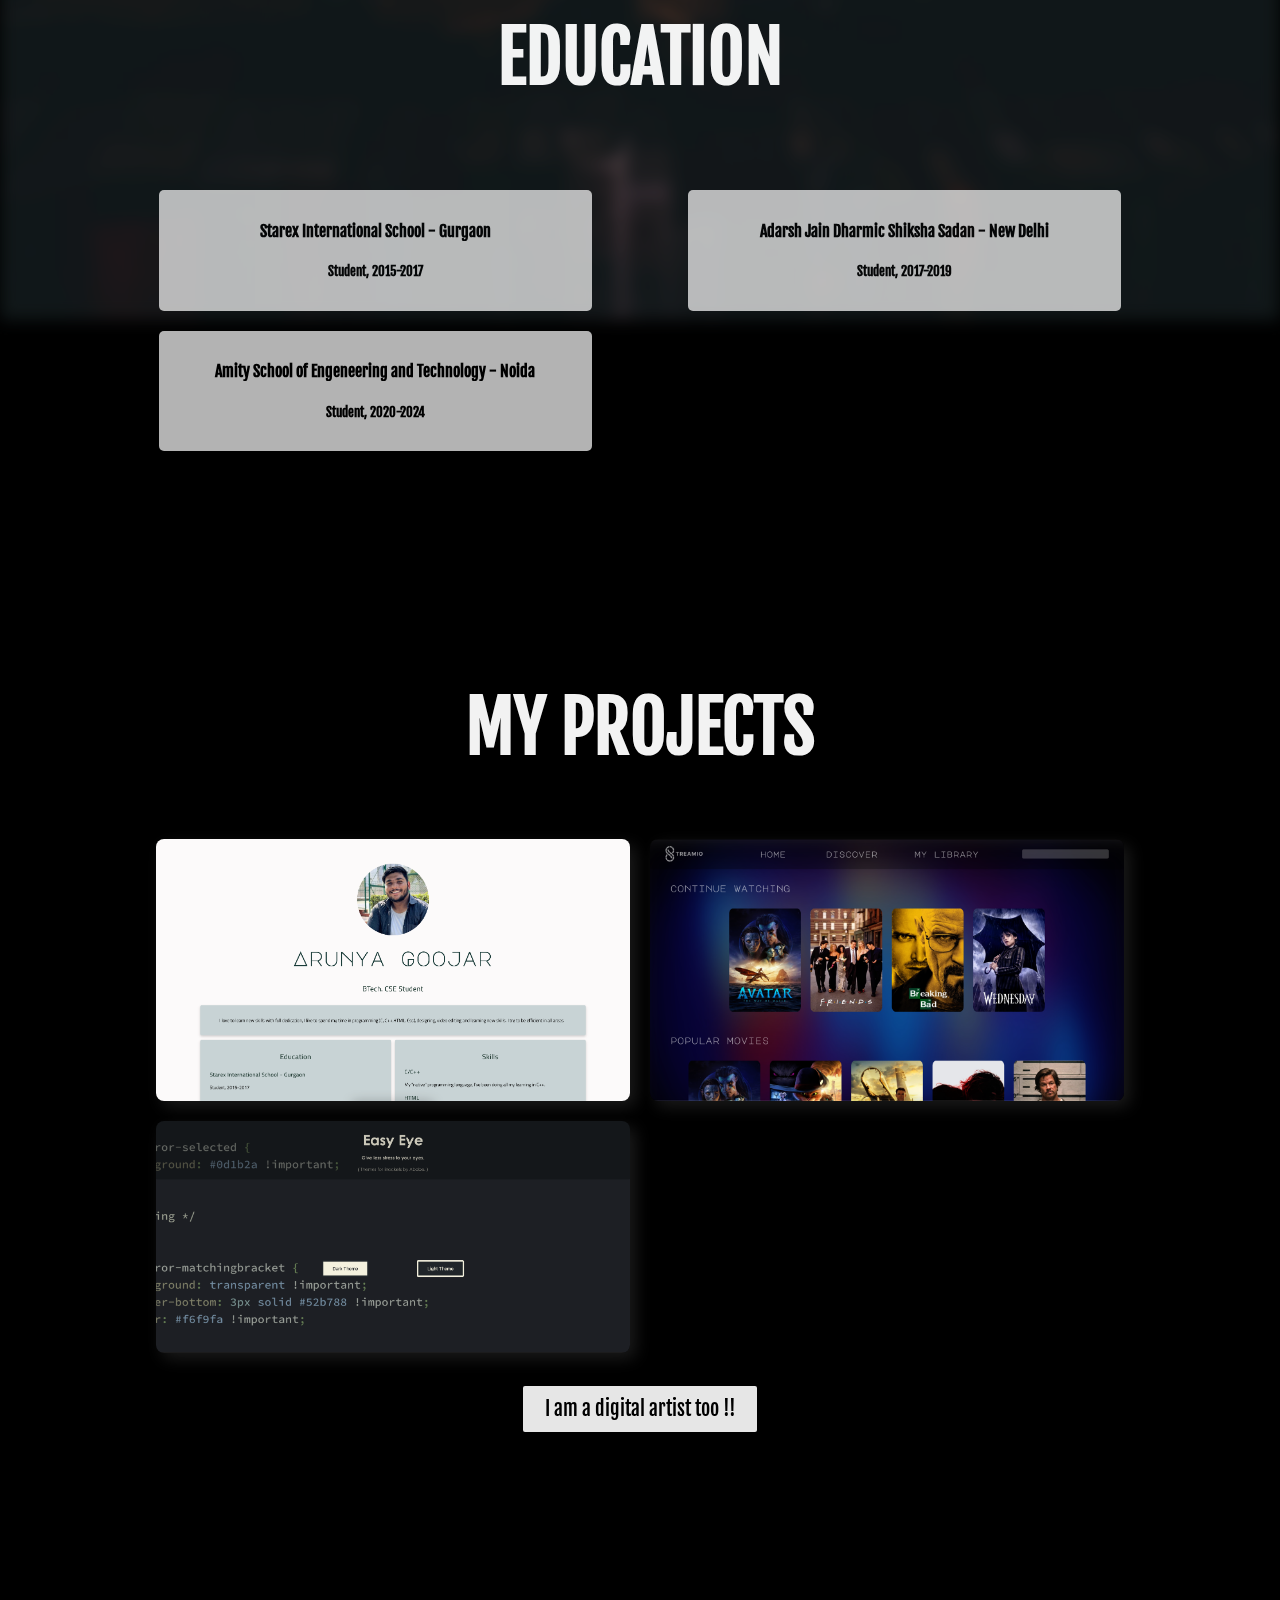
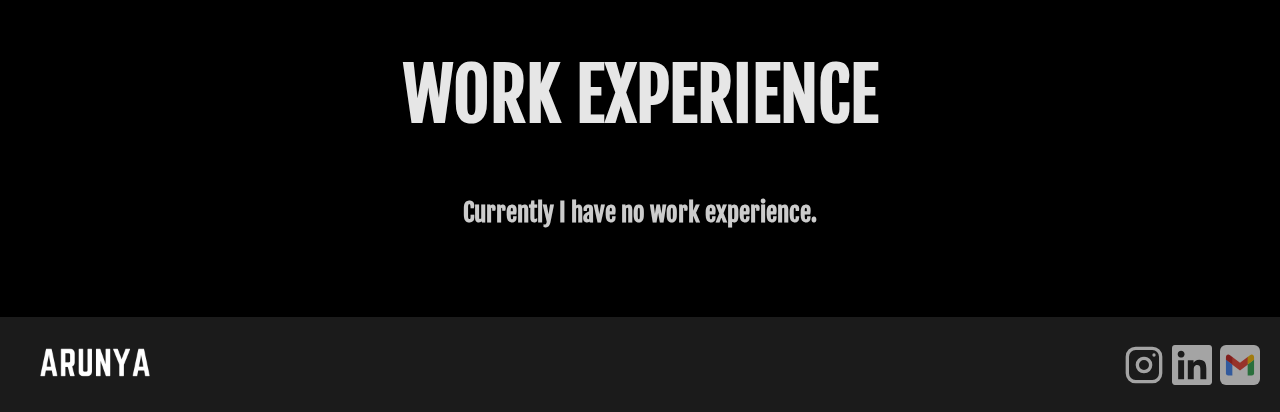
==== commit 6893b9e0: "Update index.html" ====
--- a/index.html
+++ b/index.html
@@ -92,6 +92,15 @@
             >
           </div>
         </div>
+          
+          <div class="image-card">
+          <img src="img/easy.png" alt="Website for IDE theme" />
+          <div class="overlay">
+            <a href="https://arunyagoojar.github.io/Easy-Eye/" class="btn"
+              >WEBSITE FOR IDE THEME</a
+            >
+          </div>
+        </div>
         <!-- Add additional image cards here -->
       </div>
       <button
--- a/style.css
+++ b/style.css
@@ -299,6 +299,7 @@
   margin-bottom: 20px;
   padding: 1% 0%;
   transition: transform 0.3s ease-in-out, box-shadow 0.3s ease-in-out;
+  opacity: 0.7;
 }
 
 @media (min-width: 760px) {
@@ -313,6 +314,7 @@
       margin-bottom: 20px;
       padding: 1% 0%;
       transition: transform 0.3s ease-in-out, box-shadow 0.3s ease-in-out;
+      opacity: 0.7;
     }
   }
 }
@@ -327,6 +329,7 @@
     margin-bottom: 20px;
     padding: 1% 0%;
     transition: transform 0.3s ease-in-out, box-shadow 0.3s ease-in-out;
+    opacity: 0.7;
   }
 }
 
@@ -450,7 +453,7 @@
   filter: blur(8px) brightness(50%);
 }
 .work {
-  padding: 1% 10% 5% 10%;
+  padding: 1% 8% 5% 8%;
 }
 .work > h2 {
   color: white;
@@ -462,9 +465,9 @@
 .work > h3 {
   color: white;
   text-align: center;
-  scale: 1.2;
+  font-size: 25px;
   opacity: 0.8;
-  padding: 2% 5% 0% 5%;
+  padding: 0% 5% 0% 5%;
 }
 
 /*end*/
@@ -482,7 +485,7 @@
   align-items: center;
 }
 
-.footer .logo img {
+.footer .logo a img {
   width: 150px;
   height: 51px;
   margin-right: 8px;
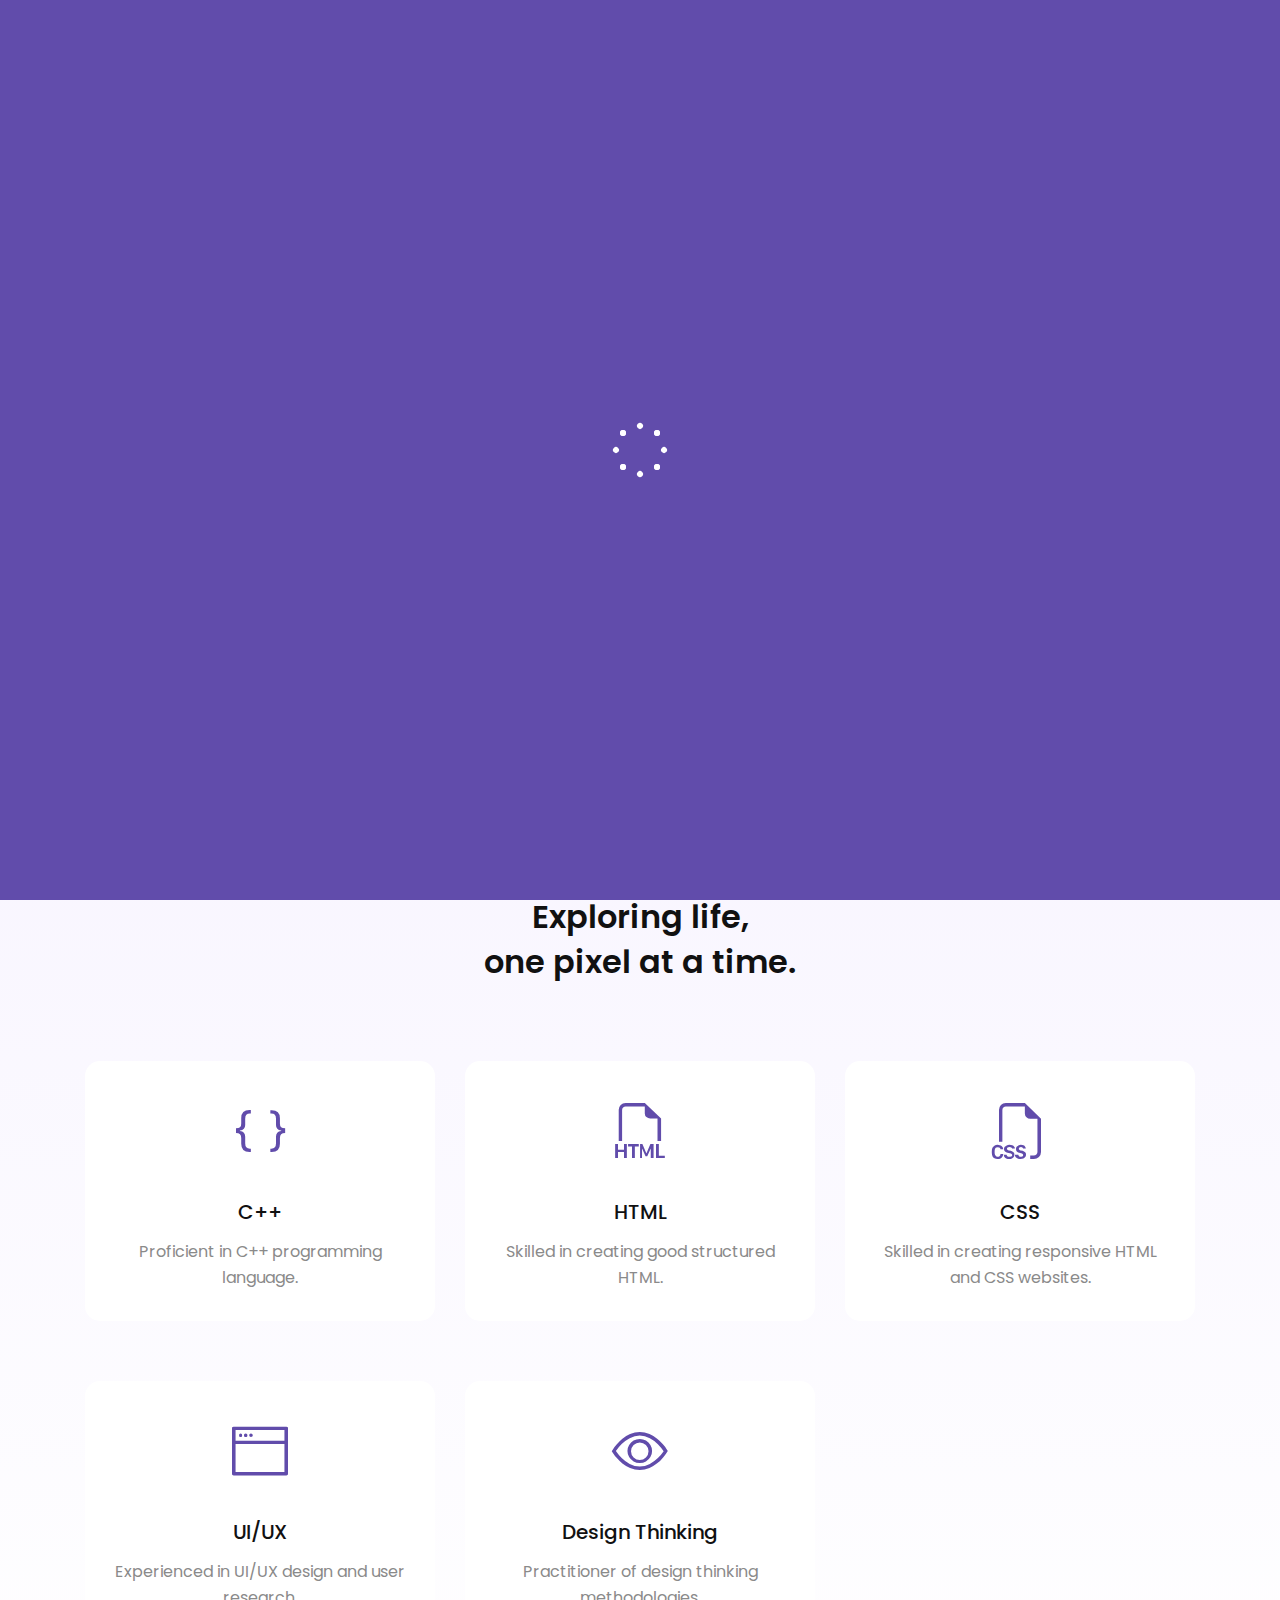
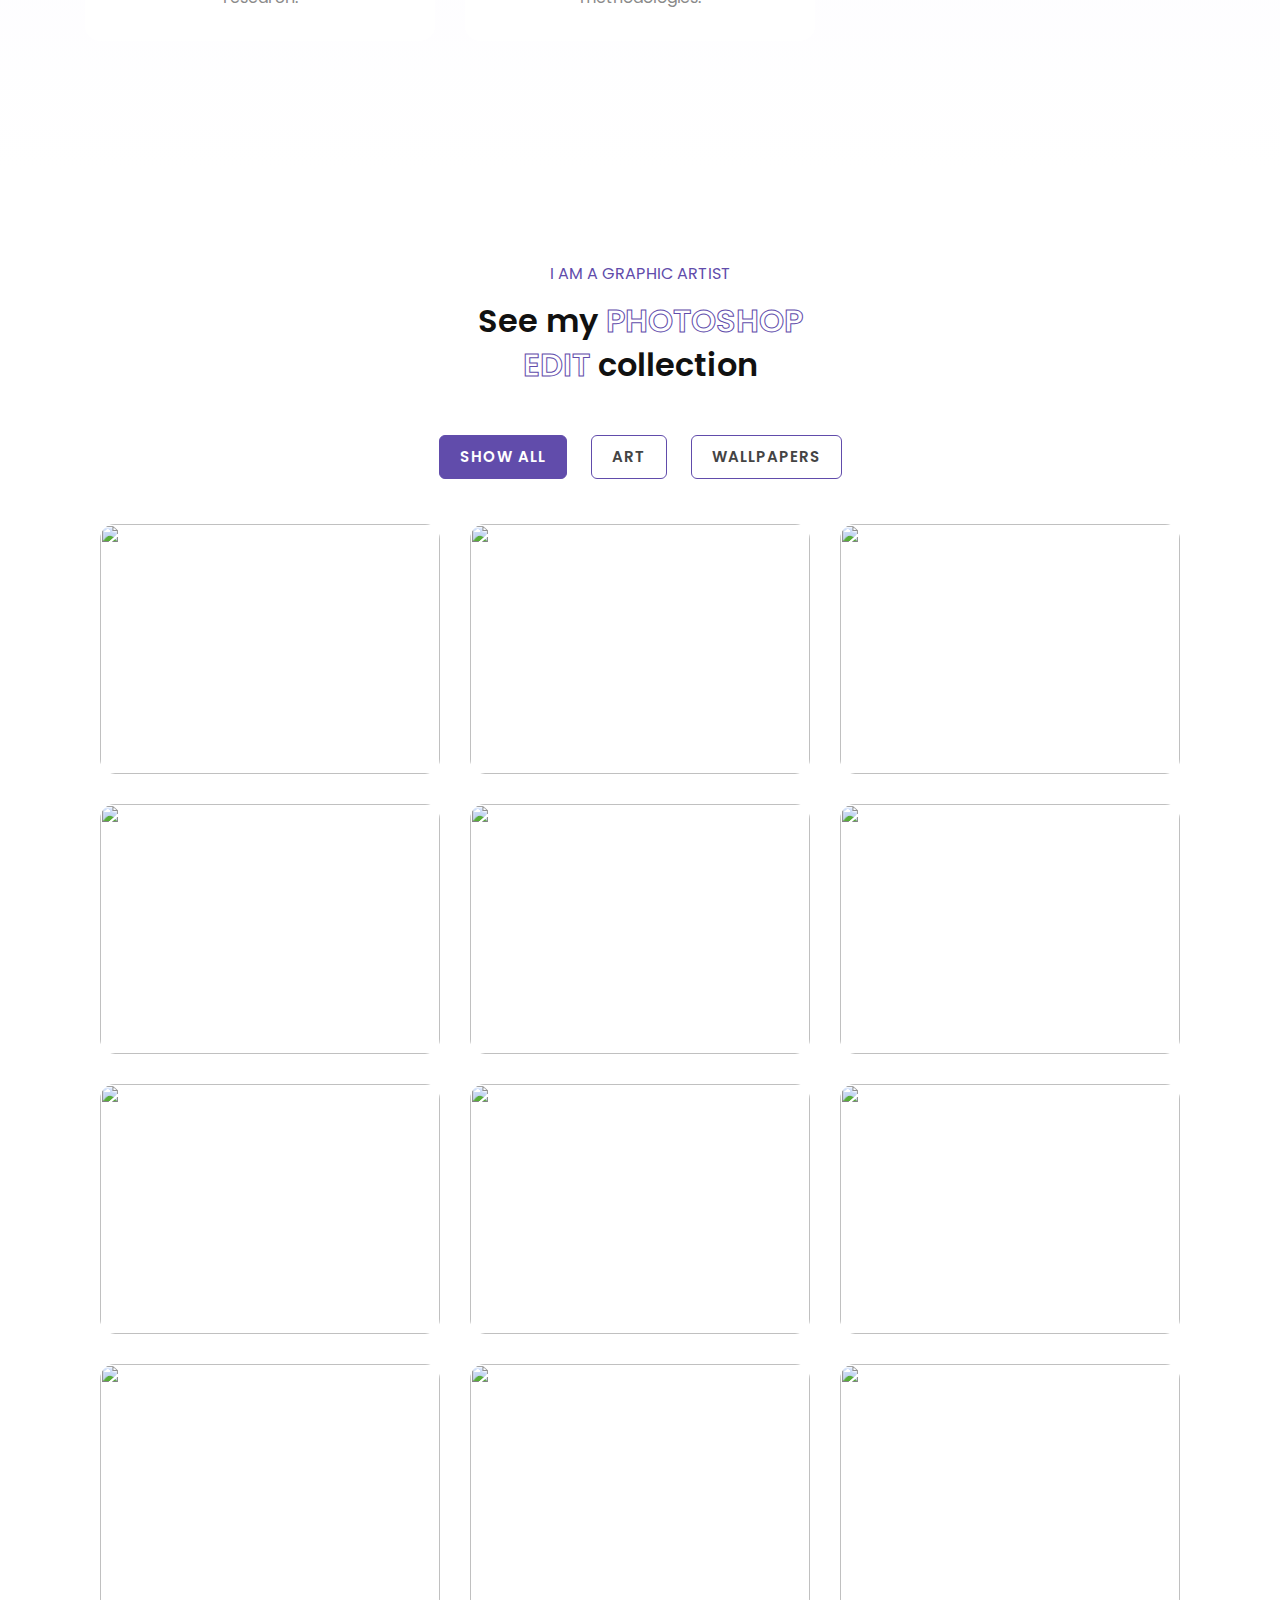
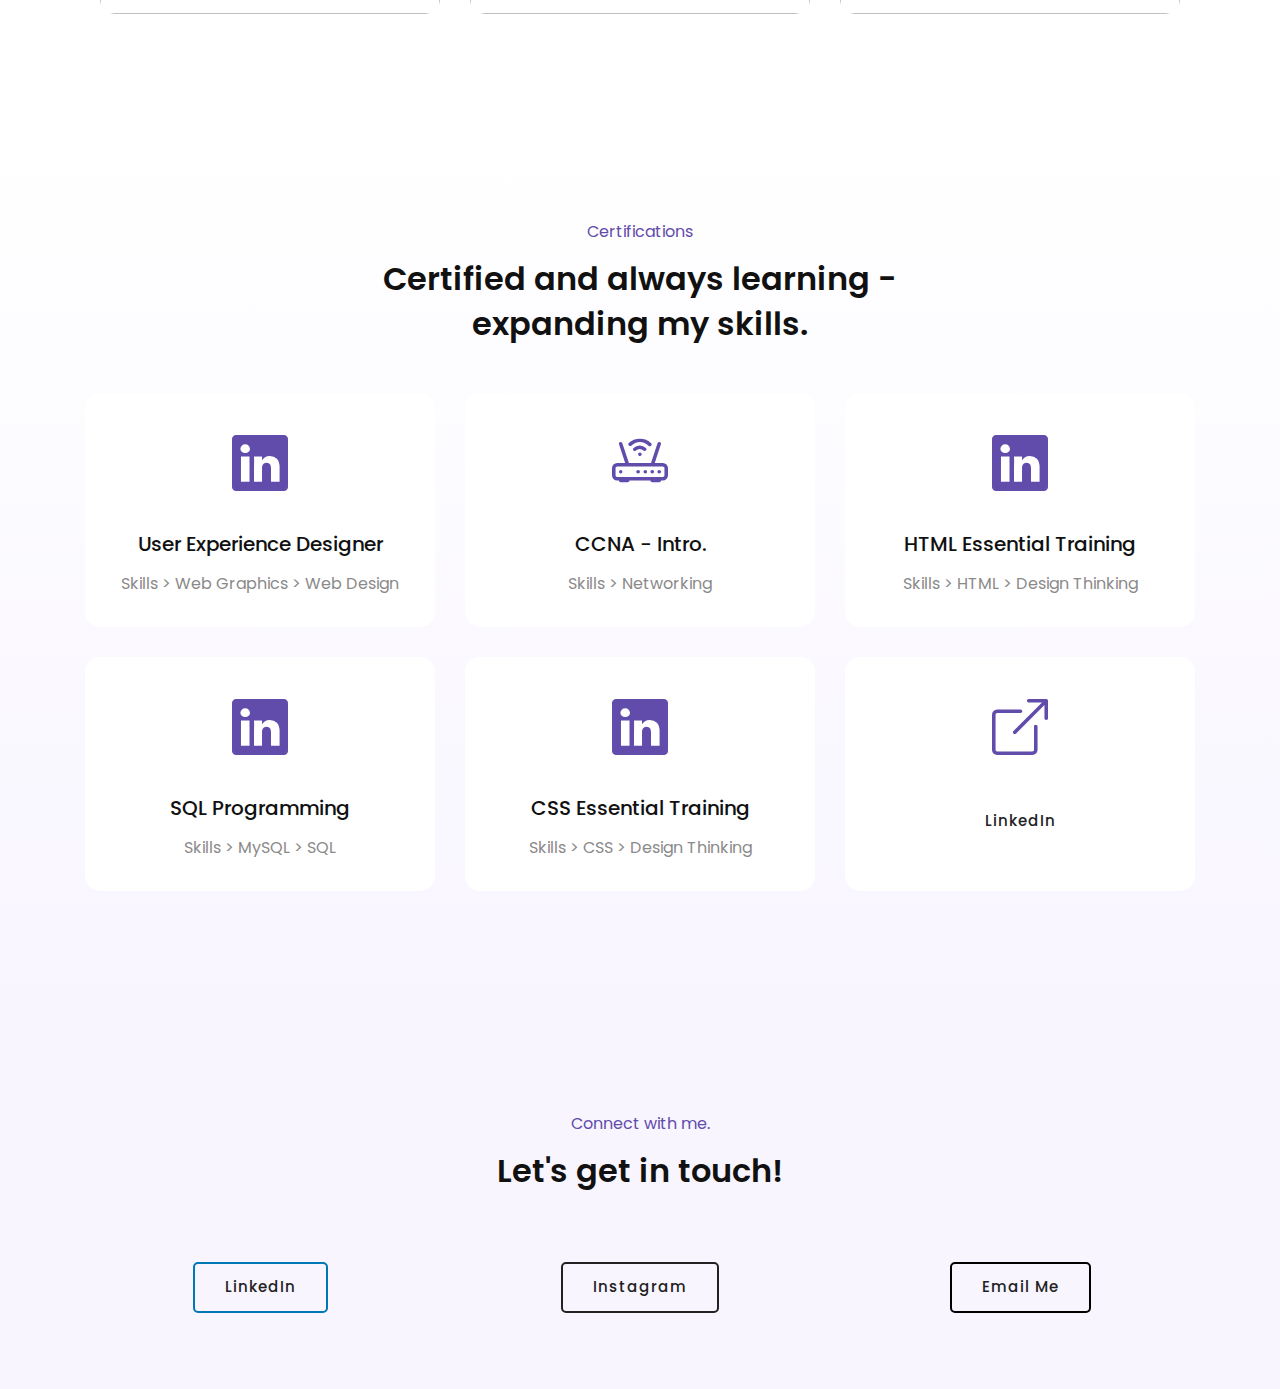
==== commit 4c569ded: "Website Upgrade" ====
--- a/index.html
+++ b/index.html
@@ -1,138 +1,417 @@
 <!DOCTYPE html>
-<html lang="en">
-  <head>
-    <meta charset="utf-8" />
-    <meta
-      name="viewport"
-      content="width=device-width, initial-scale=1.0, viewport-fit=cover"
-    />
-    <meta name="robots" content="index, follow" />
-    <link rel="stylesheet" type="text/css" href="style.css" />
-    <link rel="preconnect" href="https://fonts.googleapis.com" />
-    <link rel="preconnect" href="https://fonts.gstatic.com" crossorigin />
-    <link
-      href="https://fonts.googleapis.com/css2?family=Fjalla+One&display=swap"
-      rel="stylesheet"
-    />
-    <title>Arunya Goojar's Portfolio</title>
-    <meta
-      name="description"
-      content="Welcome to my portfolio! As a skilled and motivated computer science and engineering student, I have a passion for solving complex problems and creating innovative solutions. In my portfolio, you will find a selection of my best projects. Take a look around and see what I can do!"
-    />
-  </head>
-  <body>
-    <!--NAVIGATION-->
-    <nav>
-      <a href="index.html"> ARUNYA </a>
-      <a href="about.html">ABOUT </a>
+<html lang="zxx">
+
+<head>
+    <meta charset="UTF-8">
+    <meta name="viewport" content="width=device-width, initial-scale=1.0">
+    <title>Arunya's Portfolio</title>
+    <link rel="icon" href="images/favicon.png">
+    <link rel="stylesheet" href="https://cdn.jsdelivr.net/npm/bootstrap-icons@1.10.3/font/bootstrap-icons.css">
+    <link rel="stylesheet" href="css/bootstrap.min.css">
+    <link rel="stylesheet" href="css/fontawesome.min.css">
+    <link rel="stylesheet" href="css/LineIcons.css">
+    <link rel="stylesheet" href="css/fakeLoader.min.css">
+    <link rel="stylesheet" href="css/magnific-popup.css">
+    <link rel="stylesheet" href="css/style.css">
+</head>
+
+<body>
+
+    <!-- loader -->
+    <div class="fakeLoader"></div>
+    <!-- end loader -->
+
+    <!-- navbar -->
+    <nav class="navbar navbar-expand-md fixed-top">
+        <div class="container">
+            <a href="index.html" class="navbar-brand"><img src="images/logo.png" alt=""></a>
+            <button class="navbar-toggler" type="button" data-toggle="collapse" data-target="#navbarSupportedContent" aria-controls="navbarSupportedContent" aria-expanded="false" aria-label="Toggle navigation">
+                <i class="fa fa-bars"></i>
+            </button>
+            <div class="collapse navbar-collapse" id="navbarSupportedContent">
+                <ul class="navbar-nav ml-auto">
+                    <li class="nav-item">
+                        <a class="nav-link" href="#home">HOME</a>
+                    </li>
+                    <li class="nav-item">
+                        <a class="nav-link" href="#about">SKILLS</a>
+                    </li>
+                    <li class="nav-item">
+                        <a class="nav-link" href="#portfolio">PROJECTS</a>
+                    </li>
+                    
+                    <li class="nav-item">
+                        <a class="nav-link" href="#services">CERTIFICATIONS</a>
+                    </li>
+                    <li class="nav-item">
+                        <a class="nav-link" href="#pricing">CONNECT</a>
+                    </li>
+                </ul>
+            </div>
+        </div>
     </nav>
-
-    <!--NAME DISPLAY-->
-    <div class="ndisplay">
-      <h1>HI, I AM ARUNYA</h1>
-      <h3>WELCOME TO MY PORTFOLIO</h3>
-      <a href="#"><img src="img/down.svg" alt="scroll" /> </a>
+    <!-- end navbar -->
+
+    <!-- home intro -->
+    <div class="home-intro" id="home">
+        <div class="container">
+            <div class="row">
+                <div class="col col-sm-12 col-md-6 col-12">
+                    <div class="content">
+                        <h5><span class="line"></span>WELCOME MY PORTFOLIO</h5>
+                        <h2>ARUNYA</h2>
+                        <h2>GURJAR</h2>
+                        <ul>
+                            <li><a href="https://github.com/ArunyaGoojar" class="button">Github</a></li>
+                            <li><a href="https://www.linkedin.com/in/arunya-goojar-a59935213/" class="button2">LinkedIn</a></li>
+                        </ul>
+                    </div>
+                </div>
+                <div class="col col-sm-12 col-md-6 col-12">
+                    <div class="content-image">
+                        <img src="images/intro.png" alt="">
+                    </div>
+                </div>
+            </div>
+        </div>
     </div>
-
-    <!--SKILLS-->
-    <div class="skills">
-      <h2>SKILLS</h2>
-      <div class="grid">
-        <div class="skill-card">
-          <img src="img/cpp.svg" alt="cpp" />
-        </div>
-        <div class="skill-card">
-          <img src="img/html.svg" alt="html" />
-        </div>
-        <div class="skill-card">
-          <img src="img/css.svg" alt="css" />
-        </div>
-        <div class="skill-card">
-          <img src="img/sql.svg" alt="sql" />
-        </div>
-      </div>
+    <!-- end end intro -->
+
+    <!-- about -->
+    <div class="about section bg-grey" id="about">
+        <div class="container">
+            <div class="title-section">
+                <p>Skills</p>
+                <h3>Exploring life,</h3>
+                <h3>one pixel at a time.</h3>
+            </div>
+            <div class="row">
+                
+                <div class="col-md-4">
+                    <div class="content">
+                        <i class="bi bi-braces"></i>
+                        <h5>C++</h5>
+                        <p class="mb-0">Proficient in C++ programming language.</p>
+                    </div>
+                </div>
+                <div class="col-md-4">
+                    <div class="content">
+                        <i class="bi bi-filetype-html"></i>
+                        <h5>HTML</h5>
+                        <p class="mb-0">Skilled in creating good structured HTML.</p>
+                    </div>
+                </div>
+                <div class="col-md-4">
+                    <div class="content">
+                        <i class="bi bi-filetype-css"></i>
+                        <h5>CSS</h5>
+                        <p class="mb-0">Skilled in creating responsive HTML and CSS websites.</p>
+                    </div>
+                </div>
+                <div class="col-md-4">
+                    <div class="content">
+                        <i class="bi bi-window-fullscreen"></i>
+                        <h5>UI/UX</h5>
+                        <p class="mb-0">Experienced in UI/UX design and user research.</p>
+                    </div>
+                </div>
+                <div class="col-md-4">
+                    <div class="content">
+                        <i class="bi bi-eye"></i>
+                        <h5>Design Thinking</h5>
+                        <p class="mb-0">Practitioner of design thinking methodologies.</p>
+                    </div>
+                </div>
+            </div>
+        </div>
     </div>
-
-    <!--Education-->
-    <div class="education">
-      <h2>EDUCATION</h2>
-      <div class="egrid">
-        <div>
-          <h4>Starex International School - Gurgaon</h4>
-          <h5>Student, 2015-2017</h5>
-        </div>
-        <div>
-          <h4>Adarsh Jain Dharmic Shiksha Sadan - New Delhi</h4>
-          <h5>Student, 2017-2019</h5>
-        </div>
-        <div>
-          <h4>Amity School of Engeneering and Technology - Noida</h4>
-          <h5>Student, 2020-2024</h5>
-        </div>
-      </div>
+    <!-- end about -->
+
+    <!-- portfolio -->
+    <div class="portfolio section" id="portfolio">
+        <div class="container">
+            <div class="title-section">
+                <p>I AM A GRAPHIC ARTIST</p>
+                <h3>See my <span>PHOTOSHOP</span></h3>
+                <h3><span>EDIT</span> collection</h3>
+            </div>
+            <div class="box-content">
+                <div class="portfolio-filter-menu">
+                    <ul>
+                        <li data-filter="all" class="active">
+                            <span>Show All</span>
+                        </li>
+                        <li data-filter="1">
+                            <span>Art</span>
+                        </li>
+                        <li data-filter="2">
+                            <span>Wallpapers</span>
+                        </li>
+                    </ul>
+                </div>
+                <div class="row no-gutters filtr-container">
+                    <div class="col-md-4 col-sm-6 col-xs-12 filtr-item" data-category="1">
+                        <div class="content-image">
+                            <a href="https://images-wixmp-ed30a86b8c4ca887773594c2.wixmp.com/f/5689bfe7-581e-4261-8753-5cec02202860/dff0o6i-7f20c3c2-b486-4f04-b083-c90974026121.png/v1/fill/w_1280,h_973,q_80,strp/dodge_challenger_wallpaper_art_by_arunyagoojar_dff0o6i-fullview.jpg?token=eyJ0eXAiOiJKV1QiLCJhbGciOiJIUzI1NiJ9.[base64].uQBbnPNduP4fNSm8HG8MLYsgJglkpnf0lxeXzQ67dGc" class="portfolio-popup">
+                                <img src="https://images-wixmp-ed30a86b8c4ca887773594c2.wixmp.com/f/5689bfe7-581e-4261-8753-5cec02202860/dff0o6i-7f20c3c2-b486-4f04-b083-c90974026121.png/v1/fill/w_1280,h_973,q_80,strp/dodge_challenger_wallpaper_art_by_arunyagoojar_dff0o6i-fullview.jpg?token=eyJ0eXAiOiJKV1QiLCJhbGciOiJIUzI1NiJ9.[base64].uQBbnPNduP4fNSm8HG8MLYsgJglkpnf0lxeXzQ67dGc" alt="">
+                                <div class="image-overlay"></div>
+                                <div class="portfolio-caption">
+                                    <div class="title">
+                                        <h4>Image Manipulation</h4>
+                                        <span>Dodge Challanger</span>
+                                    </div>
+                                </div>
+                            </a>
+                        </div>
+                    </div>
+                    <div class="col-md-4 col-sm-6 col-xs-12 filtr-item" data-category="1">
+                        <div class="content-image">
+                            <a href="https://images-wixmp-ed30a86b8c4ca887773594c2.wixmp.com/f/5689bfe7-581e-4261-8753-5cec02202860/dff0ofg-8de42c7c-efb1-449c-94bb-d8c854fc11ec.png/v1/fill/w_1280,h_973,q_80,strp/music_to_be_murdered_by___eminem___art_by_arunyagoojar_dff0ofg-fullview.jpg?token=eyJ0eXAiOiJKV1QiLCJhbGciOiJIUzI1NiJ9.[base64].-SXavV4-NDyCbItSVgBtJhVRv0LcBh64HDCGENe5prk" class="portfolio-popup">
+                                <img src="https://images-wixmp-ed30a86b8c4ca887773594c2.wixmp.com/f/5689bfe7-581e-4261-8753-5cec02202860/dff0ofg-8de42c7c-efb1-449c-94bb-d8c854fc11ec.png/v1/fill/w_1280,h_973,q_80,strp/music_to_be_murdered_by___eminem___art_by_arunyagoojar_dff0ofg-fullview.jpg?token=eyJ0eXAiOiJKV1QiLCJhbGciOiJIUzI1NiJ9.[base64].-SXavV4-NDyCbItSVgBtJhVRv0LcBh64HDCGENe5prk" alt="">
+                                <div class="image-overlay"></div>
+                                <div class="portfolio-caption">
+                                    <div class="title">
+                                        <h4>Image Manipulation</h4>
+                                        <span>MTBMB</span>
+                                    </div>
+                                </div>
+                            </a>
+                        </div>
+                    </div>
+                    <div class="col-md-4 col-sm-6 col-xs-12 filtr-item" data-category="1">
+                        <div class="content-image">
+                            <a href="https://images-wixmp-ed30a86b8c4ca887773594c2.wixmp.com/f/5689bfe7-581e-4261-8753-5cec02202860/dff0okr-1d6bb5a4-9051-4074-8495-9c18b368dce2.png/v1/fill/w_1280,h_973,q_80,strp/eminem___god_mode___wallpaper_art_by_arunyagoojar_dff0okr-fullview.jpg?token=eyJ0eXAiOiJKV1QiLCJhbGciOiJIUzI1NiJ9.[base64].-7AYlSKI1TkVMFUsh4yGi_KbTqKW858aNuS9VOc147A" class="portfolio-popup">
+                                <img src="https://images-wixmp-ed30a86b8c4ca887773594c2.wixmp.com/f/5689bfe7-581e-4261-8753-5cec02202860/dff0okr-1d6bb5a4-9051-4074-8495-9c18b368dce2.png/v1/fill/w_1280,h_973,q_80,strp/eminem___god_mode___wallpaper_art_by_arunyagoojar_dff0okr-fullview.jpg?token=eyJ0eXAiOiJKV1QiLCJhbGciOiJIUzI1NiJ9.[base64].-7AYlSKI1TkVMFUsh4yGi_KbTqKW858aNuS9VOc147A" alt="">
+                                <div class="image-overlay"></div>
+                                <div class="portfolio-caption">
+                                    <div class="title">
+                                        <h4>Image Manipulation</h4>
+                                        <span>Rap God</span>
+                                    </div>
+                                </div>
+                            </a>
+                        </div>
+                    </div>
+                    <div class="col-md-4 col-sm-6 col-xs-12 filtr-item" data-category="1">
+                        <div class="content-image">
+                            <a href="https://images-wixmp-ed30a86b8c4ca887773594c2.wixmp.com/f/5689bfe7-581e-4261-8753-5cec02202860/dff0ood-b7637d98-9d14-43cc-95bd-4858ba0d915b.png/v1/fill/w_1280,h_973,q_80,strp/lord_shiva__narayan___art_by_arunyagoojar_dff0ood-fullview.jpg?token=eyJ0eXAiOiJKV1QiLCJhbGciOiJIUzI1NiJ9.[base64]._TRty_sA3y_LVe9bTduMuKd0w1TzhDyYOzGWJQtcwqM" class="portfolio-popup">
+                                <img src="https://images-wixmp-ed30a86b8c4ca887773594c2.wixmp.com/f/5689bfe7-581e-4261-8753-5cec02202860/dff0ood-b7637d98-9d14-43cc-95bd-4858ba0d915b.png/v1/fill/w_1280,h_973,q_80,strp/lord_shiva__narayan___art_by_arunyagoojar_dff0ood-fullview.jpg?token=eyJ0eXAiOiJKV1QiLCJhbGciOiJIUzI1NiJ9.[base64]._TRty_sA3y_LVe9bTduMuKd0w1TzhDyYOzGWJQtcwqM" alt="">
+                                <div class="image-overlay"></div>
+                                <div class="portfolio-caption">
+                                    <div class="title">
+                                        <h4>Image Manipulation</h4>
+                                        <span>Shiva</span>
+                                    </div>
+                                </div>
+                            </a>
+                        </div>
+                    </div>
+                    <div class="col-md-4 col-sm-6 col-xs-12 filtr-item" data-category="1">
+                        <div class="content-image">
+                            <a href="https://images-wixmp-ed30a86b8c4ca887773594c2.wixmp.com/f/5689bfe7-581e-4261-8753-5cec02202860/dff0p0w-91b13801-43da-4093-b2ef-eaa29b80b7ee.png/v1/fill/w_1280,h_973,strp/the_bat_cave_by_arunyagoojar_dff0p0w-fullview.png?token=eyJ0eXAiOiJKV1QiLCJhbGciOiJIUzI1NiJ9.[base64].tDMKL5ie5WsrbUAlHboOrcPeMK0NPEyHeFfx9LzTiI8" class="portfolio-popup">
+                                <img src="https://images-wixmp-ed30a86b8c4ca887773594c2.wixmp.com/f/5689bfe7-581e-4261-8753-5cec02202860/dff0p0w-91b13801-43da-4093-b2ef-eaa29b80b7ee.png/v1/fill/w_1280,h_973,strp/the_bat_cave_by_arunyagoojar_dff0p0w-fullview.png?token=eyJ0eXAiOiJKV1QiLCJhbGciOiJIUzI1NiJ9.[base64].tDMKL5ie5WsrbUAlHboOrcPeMK0NPEyHeFfx9LzTiI8" alt="">
+                                <div class="image-overlay"></div>
+                                <div class="portfolio-caption">
+                                    <div class="title">
+                                        <h4>Image Manipulation</h4>
+                                        <span>Batman Cave</span>
+                                    </div>
+                                </div>
+                            </a>
+                        </div>
+                    </div>
+                    <div class="col-md-4 col-sm-6 col-xs-12 filtr-item" data-category="1">
+                        <div class="content-image">
+                            <a href="https://images-wixmp-ed30a86b8c4ca887773594c2.wixmp.com/f/5689bfe7-581e-4261-8753-5cec02202860/dff0p88-33db8cfc-21df-47fd-a615-bd87eb021c57.png?token=eyJ0eXAiOiJKV1QiLCJhbGciOiJIUzI1NiJ9.[base64].JxCatChH0yJJ5bWhCf_uQkw5M_i9WOSxieREgcTsv2w" class="portfolio-popup">
+                                <img src="https://images-wixmp-ed30a86b8c4ca887773594c2.wixmp.com/f/5689bfe7-581e-4261-8753-5cec02202860/dff0p88-33db8cfc-21df-47fd-a615-bd87eb021c57.png?token=eyJ0eXAiOiJKV1QiLCJhbGciOiJIUzI1NiJ9.[base64].JxCatChH0yJJ5bWhCf_uQkw5M_i9WOSxieREgcTsv2w" alt="">
+                                <div class="image-overlay"></div>
+                                <div class="portfolio-caption">
+                                    <div class="title">
+                                        <h4>Image Manipulation</h4>
+                                        <span>Gospel</span>
+                                    </div>
+                                </div>
+                            </a>
+                        </div>
+                    </div>
+                    <div class="col-md-4 col-sm-6 col-xs-12 filtr-item" data-category="2">
+                        <div class="content-image">
+                            <a href="https://images-wixmp-ed30a86b8c4ca887773594c2.wixmp.com/i/5689bfe7-581e-4261-8753-5cec02202860/dfheag1-81cbc0e1-e192-4b83-a1a6-8d57fd9e3256.png" class="portfolio-popup">
+                                <img src="https://images-wixmp-ed30a86b8c4ca887773594c2.wixmp.com/i/5689bfe7-581e-4261-8753-5cec02202860/dfheag1-81cbc0e1-e192-4b83-a1a6-8d57fd9e3256.png" alt="">
+                                <div class="image-overlay"></div>
+                                <div class="portfolio-caption">
+                                    <div class="title">
+                                        <h4>Wallpaper</h4>
+                                        <span>Windows</span>
+                                    </div>
+                                </div>
+                            </a>
+                        </div>
+                    </div>
+                    <div class="col-md-4 col-sm-6 col-xs-12 filtr-item" data-category="2">
+                        <div class="content-image">
+                            <a href="https://images-wixmp-ed30a86b8c4ca887773594c2.wixmp.com/i/5689bfe7-581e-4261-8753-5cec02202860/dfheber-a8adc59f-01a1-46e8-9387-0b397be9d169.png" class="portfolio-popup">
+                                <img src="https://images-wixmp-ed30a86b8c4ca887773594c2.wixmp.com/i/5689bfe7-581e-4261-8753-5cec02202860/dfheber-a8adc59f-01a1-46e8-9387-0b397be9d169.png" alt="">
+                                <div class="image-overlay"></div>
+                                <div class="portfolio-caption">
+                                    <div class="title">
+                                        <h4>Wallpaper</h4>
+                                        <span>MacOS Ventura</span>
+                                    </div>
+                                </div>
+                            </a>
+                        </div>
+                    </div>
+                    <div class="col-md-4 col-sm-6 col-xs-12 filtr-item" data-category="2">
+                        <div class="content-image">
+                            <a href="https://images-wixmp-ed30a86b8c4ca887773594c2.wixmp.com/i/5689bfe7-581e-4261-8753-5cec02202860/dfhp0nq-dfafa607-b0be-4ad1-a663-1c97ccb48a45.png" class="portfolio-popup">
+                                <img src="https://images-wixmp-ed30a86b8c4ca887773594c2.wixmp.com/i/5689bfe7-581e-4261-8753-5cec02202860/dfhp0nq-dfafa607-b0be-4ad1-a663-1c97ccb48a45.png" alt="">
+                                <div class="image-overlay"></div>
+                                <div class="portfolio-caption">
+                                    <div class="title">
+                                        <h4>Wallpaper</h4>
+                                        <span>Eminem Quotes</span>
+                                    </div>
+                                </div>
+                            </a>
+                        </div>
+                    </div>
+                    <div class="col-md-4 col-sm-6 col-xs-12 filtr-item" data-category="2">
+                        <div class="content-image">
+                            <a href="https://images-wixmp-ed30a86b8c4ca887773594c2.wixmp.com/f/5689bfe7-581e-4261-8753-5cec02202860/dfobc1s-be480304-7467-450c-8f38-3e734f0daddf.png/v1/fill/w_1280,h_800,strp/a_still_from__the_last_of_us_by_arunyagoojar_dfobc1s-fullview.png?token=eyJ0eXAiOiJKV1QiLCJhbGciOiJIUzI1NiJ9.[base64].tHhVZ46NbZnROgv3Dk6bAFC2kIY-b3Hi54xMu5O0dCg" class="portfolio-popup">
+                                <img src="https://images-wixmp-ed30a86b8c4ca887773594c2.wixmp.com/f/5689bfe7-581e-4261-8753-5cec02202860/dfobc1s-be480304-7467-450c-8f38-3e734f0daddf.png/v1/fill/w_1280,h_800,strp/a_still_from__the_last_of_us_by_arunyagoojar_dfobc1s-fullview.png?token=eyJ0eXAiOiJKV1QiLCJhbGciOiJIUzI1NiJ9.[base64].tHhVZ46NbZnROgv3Dk6bAFC2kIY-b3Hi54xMu5O0dCg" alt="">
+                                <div class="image-overlay"></div>
+                                <div class="portfolio-caption">
+                                    <div class="title">
+                                        <h4>Wallpaper</h4>
+                                        <span>Last of US</span>
+                                    </div>
+                                </div>
+                            </a>
+                        </div>
+                    </div>
+                    <div class="col-md-4 col-sm-6 col-xs-12 filtr-item" data-category="2">
+                        <div class="content-image">
+                            <a href="https://images-wixmp-ed30a86b8c4ca887773594c2.wixmp.com/i/5689bfe7-581e-4261-8753-5cec02202860/dfhx4tl-409c63c7-6007-4572-9228-990e48c304aa.png" class="portfolio-popup">
+                                <img src="https://images-wixmp-ed30a86b8c4ca887773594c2.wixmp.com/i/5689bfe7-581e-4261-8753-5cec02202860/dfhx4tl-409c63c7-6007-4572-9228-990e48c304aa.png" alt="">
+                                <div class="image-overlay"></div>
+                                <div class="portfolio-caption">
+                                    <div class="title">
+                                        <h4>Wallpaper</h4>
+                                        <span>Powerful Quotes</span>
+                                    </div>
+                                </div>
+                            </a>
+                        </div>
+                    </div>
+                    <div class="col-md-4 col-sm-6 col-xs-12 filtr-item" data-category="2">
+                        <div class="content-image">
+                                <a src="https://images-wixmp-ed30a86b8c4ca887773594c2.wixmp.com/f/5689bfe7-581e-4261-8753-5cec02202860/dfj30fd-e04e4d51-a47c-4efc-9dea-3bc6ddfabd44.png/v1/fill/w_1280,h_854,q_80,strp/version_ii___black_adam___the_man_in_black_by_arunyagoojar_dfj30fd-fullview.jpg?token=eyJ0eXAiOiJKV1QiLCJhbGciOiJIUzI1NiJ9.[base64].iA34VObDPf82-YfCE4eXeAYk0-OsAs6juAWYo-bhmGI" alt="">
+                                <img src="https://images-wixmp-ed30a86b8c4ca887773594c2.wixmp.com/f/5689bfe7-581e-4261-8753-5cec02202860/dfj30fd-e04e4d51-a47c-4efc-9dea-3bc6ddfabd44.png/v1/fill/w_1280,h_854,q_80,strp/version_ii___black_adam___the_man_in_black_by_arunyagoojar_dfj30fd-fullview.jpg?token=eyJ0eXAiOiJKV1QiLCJhbGciOiJIUzI1NiJ9.[base64].iA34VObDPf82-YfCE4eXeAYk0-OsAs6juAWYo-bhmGI" alt="">
+                                <div class="image-overlay"></div>
+                                <div class="portfolio-caption">
+                                    <div class="title">
+                                        <h4>Wallpaper</h4>
+                                        <span>Black Adam</span>
+                                    </div>
+                                </div>
+                            </a>
+                        </div>
+                    </div>
+                </div>
+            </div>
+        </div>
     </div>
-
-    <!--MY PROJECTS-->
-    <div class="projects">
-      <h2>MY PROJECTS</h2>
-      <div class="image-grid">
-        <div class="image-card">
-          <img src="img/port.png" alt="MY FIRST PORTFOLIO" />
-          <div class="overlay">
-            <a href="https://arunyagoojar.github.io/FirstPortfolio/" class="btn"
-              >MY FIRST PORTFOLIO</a
-            >
-          </div>
-        </div>
-        <div class="image-card">
-          <img src="img/streamio.png" alt="LANDING PAGE FOR A STREAMING SITE" />
-          <div class="overlay">
-            <a href="http://arunyagoojar.github.io/streamio/" class="btn"
-              >LANDING PAGE FOR A STREAMING SITE</a
-            >
-          </div>
-        </div>
-          
-          <div class="image-card">
-          <img src="img/easy.png" alt="Website for IDE theme" />
-          <div class="overlay">
-            <a href="https://arunyagoojar.github.io/Easy-Eye/" class="btn"
-              >WEBSITE FOR IDE THEME</a
-            >
-          </div>
-        </div>
-        <!-- Add additional image cards here -->
-      </div>
-      <button
-        class="cool-button"
-        onclick="window.location.href='https://www.deviantart.com/arunyagoojar';"
-      >
-        I am a digital artist too !!
-      </button>
+    <!-- end portfolio -->
+
+    <!-- services -->
+    <div class="services section bg-grey" id="services">
+        <div class="container">
+            <div class="title-section">
+                <p>Certifications</p>
+                <h3>Certified and always learning -</h3>
+                <h3>expanding my skills.</h3>
+            </div>
+            <div class="row">
+                <div class="col-md-4">
+                    <div class="content">
+                        <i class="bi bi-linkedin"></i>
+                        <h5>User Experience Designer</h5>
+                        <p class="mb-0">Skills > Web Graphics > Web Design</p>
+                    </div>
+                </div>
+                <div class="col-md-4">
+                    <div class="content">
+                        <i class="bi bi-router"></i>
+                        <h5>CCNA - Intro.</h5>
+                        <p class="mb-0">Skills > Networking</p>
+                    </div>
+                </div>
+                <div class="col-md-4">
+                    <div class="content">
+                        <i class="bi bi-linkedin"></i>
+                        <h5>HTML Essential Training</h5>
+                        <p class="mb-0">Skills > HTML > Design Thinking</p>
+                    </div>
+                </div>
+                <div class="col-md-4">
+                    <div class="content">
+                        <i class="bi bi-linkedin"></i>
+                        <h5>SQL Programming</h5>
+                        <p class="mb-0">Skills > MySQL > SQL</p>
+                    </div>
+                </div>
+                <div class="col-md-4">
+                    <div class="content">
+                        <i class="bi bi-linkedin"></i>
+                        <h5>CSS Essential Training</h5>
+                        <p class="mb-0">Skills > CSS > Design Thinking</p>
+                    </div>
+                </div>
+                <div class="col-md-4">
+                    <div class="content">
+                        <i class="bi bi-box-arrow-up-right"></i>
+                        <h5><a style="margin: 2px;  border-color: transparent;" href="https://www.linkedin.com/in/arunya-goojar-a59935213/" class="button2">LinkedIn</a></h5>
+                        
+                    </div>
+                </div>
+            </div>
+        </div>
     </div>
-
-    <!--WORK-->
-    <div class="work">
-      <h2>WORK EXPERIENCE</h2>
-      <h3>Currently I have no work experience.</h3>
+    <!-- end services -->
+
+    <!-- pricing -->
+    <div class="pricing section" id="pricing">
+        <div class="container">
+            <div class="title-section">
+                <p>Connect with me.</p>
+                <h3>Let's get in touch!</h3>
+            </div>
+            <div class="row">
+                <div class="col-md-4">
+                    <a href="https://www.linkedin.com/in/arunya-goojar-a59935213/" class="button2">LinkedIn</a>
+                </div>
+                <div class="col-md-4">
+                    <a href="https://www.instagram.com/arunya_goojar/" class="button3">Instagram</a>
+                </div>
+                <div class="col-md-4">
+                    <a href="mailto: arunyagurjar1@gmail.com" class="button4">Email Me</a>
+                </div>
+            </div>
+        </div>
     </div>
-
-    <!--end-->
-    <footer class="footer">
-      <div class="logo">
-        <a href="index.html"><img src="img/flogo.png" alt="Logo" /></a>
-      </div>
-      <div class="social-links">
-        <a href="https://www.instagram.com/arunya_goojar/"
-          ><img src="img/insta.svg" alt="instagram link"
-        /></a>
-        <a href="https://www.linkedin.com/in/arunya-goojar-a59935213/"
-          ><img src="img/ln.svg" alt="linkedin link"
-        /></a>
-        <a href="mailto:arunyagurjar1@gmail.com"
-          ><img src="img/mail.svg" alt="write me a mail"
-        /></a>
-      </div>
-    </footer>
-  </body>
+    <!-- end pricing -->
+
+    <!-- script -->
+    <script src="js/jquery.min.js"></script>
+    <script src="js/bootstrap.min.js"></script>
+    <script src="js/fakeLoader.min.js"></script>
+    <script src="js/jquery.filterizr.min.js"></script>
+    <script src="js/imagesloaded.pkgd.min.js"></script>
+    <script src="js/magnific-popup.min.js"></script>
+    <script src="js/contact-form.js"></script>
+    <script src="js/main.js"></script>
+
+</body>
+
 </html>
--- a/css/fakeLoader.min.css
+++ b/css/fakeLoader.min.css
@@ -0,0 +1 @@
+.spinner3 .dot1,.spinner3 .dot2,.spinner6 div,.spinner7>div{background-color:#fff;display:inline-block}.fakeLoader{position:fixed;width:100%;height:100%;left:0;top:0;z-index:9999999999}.spinner1{position:fixed;width:50px;height:50px;top:calc(50% - 50px/2);left:calc(50% - 50px/2)}.spinner1 .double-bounce1,.spinner1 .double-bounce2{width:100%;height:100%;border-radius:50%;background-color:#fff;opacity:.6;position:absolute;top:0;left:0;-webkit-animation:bounce 2s infinite ease-in-out;animation:bounce 2s infinite ease-in-out}.spinner1 .double-bounce2{-webkit-animation-delay:-1s;animation-delay:-1s}@-webkit-keyframes bounce{0%,100%{transform:scale(0);-webkit-transform:scale(0)}50%{transform:scale(1);-webkit-transform:scale(1)}}@keyframes bounce{0%,100%{transform:scale(0);-webkit-transform:scale(0)}50%{transform:scale(1);-webkit-transform:scale(1)}}.spinner2{position:fixed;width:40px;height:40px;top:calc(50% - 40px/2);left:calc(50% - 40px/2)}.spinner2 .spinner-container{position:absolute;width:100%;height:100%}.spinner2 .spinner-container.container2{-webkit-transform:rotateZ(45deg);transform:rotateZ(45deg)}.spinner2 .spinner-container.container3{-webkit-transform:rotateZ(90deg);transform:rotateZ(90deg)}.spinner2 .spinner-container .circle1{top:0;left:0}.spinner2 .spinner-container .circle2{top:0;right:0}.spinner2 .spinner-container .circle3{right:0;bottom:0}.spinner2 .spinner-container .circle4{left:0;bottom:0}.spinner2 .container1 div,.spinner2 .container2 div,.spinner2 .container3 div{width:6px;height:6px;background-color:#fff;border-radius:100%;position:absolute;-webkit-animation:bouncedelay 1.2s infinite ease-in-out;animation:bouncedelay 1.2s infinite ease-in-out;-webkit-animation-fill-mode:both;animation-fill-mode:both}.spinner2 .container1 .circle2{-webkit-animation-delay:-.9s;animation-delay:-.9s}.spinner2 .container1 .circle3{-webkit-animation-delay:-.6s;animation-delay:-.6s}.spinner2 .container1 .circle4{-webkit-animation-delay:-.3s;animation-delay:-.3s}.spinner2 .container2 .circle1{-webkit-animation-delay:-1.1s;animation-delay:-1.1s}.spinner2 .container2 .circle2{-webkit-animation-delay:-.8s;animation-delay:-.8s}.spinner2 .container2 .circle3{-webkit-animation-delay:-.5s;animation-delay:-.5s}.spinner2 .container2 .circle4{-webkit-animation-delay:-.2s;animation-delay:-.2s}.spinner2 .container3 .circle1{-webkit-animation-delay:-1s;animation-delay:-1s}.spinner2 .container3 .circle2{-webkit-animation-delay:-.7s;animation-delay:-.7s}.spinner2 .container3 .circle3{-webkit-animation-delay:-.4s;animation-delay:-.4s}.spinner2 .container3 .circle4{-webkit-animation-delay:-.1s;animation-delay:-.1s}@-webkit-keyframes bouncedelay{0%,100%,80%{transform:scale(0);-webkit-transform:scale(0)}40%{transform:scale(1);-webkit-transform:scale(1)}}@keyframes bouncedelay{0%,100%,80%{transform:scale(0);-webkit-transform:scale(0)}40%{transform:scale(1);-webkit-transform:scale(1)}}.spinner3{position:fixed;width:50px;height:50px;top:calc(50% - 50px/2);left:calc(50% - 50px/2);-webkit-animation:rotate 2s infinite linear;animation:rotate 2s infinite linear}.spinner3 .dot1,.spinner3 .dot2{width:60%;height:60%;position:absolute;top:0;border-radius:100%;-webkit-animation:bounce 2s infinite ease-in-out;animation:bounce 2s infinite ease-in-out}.spinner3 .dot2{top:auto;bottom:0;-webkit-animation-delay:-1s;animation-delay:-1s}@-webkit-keyframes rotate{100%{-webkit-transform:rotate(360deg);transform:rotate(360deg)}}@keyframes rotate{100%{-webkit-transform:rotate(360deg);transform:rotate(360deg)}}@keyframes bounce{0%,100%{-webkit-transform:scale(0);transform:scale(0)}50%{-webkit-transform:scale(1);transform:scale(1)}}.spinner4{position:fixed;width:35px;height:35px;top:calc(50% - 35px/2);left:calc(50% - 35px/2);background-color:#fff;-webkit-animation:rotateplane 1.2s infinite ease-in-out;animation:rotateplane 1.2s infinite ease-in-out}@-webkit-keyframes rotateplane{0%{-webkit-transform:perspective(120px) rotateX(0) rotateY(0);transform:perspective(120px) rotateX(0) rotateY(0)}50%{-webkit-transform:perspective(120px) rotateX(-180.1deg) rotateY(0);transform:perspective(120px) rotateX(-180.1deg) rotateY(0)}100%{-webkit-transform:perspective(120px) rotateX(-180deg) rotateY(-179.9deg);transform:perspective(120px) rotateX(-180deg) rotateY(-179.9deg)}}@keyframes rotateplane{0%{-webkit-transform:perspective(120px) rotateX(0) rotateY(0);transform:perspective(120px) rotateX(0) rotateY(0)}50%{-webkit-transform:perspective(120px) rotateX(-180.1deg) rotateY(0);transform:perspective(120px) rotateX(-180.1deg) rotateY(0)}100%{-webkit-transform:perspective(120px) rotateX(-180deg) rotateY(-179.9deg);transform:perspective(120px) rotateX(-180deg) rotateY(-179.9deg)}}.spinner5{position:fixed;width:50px;height:50px;top:calc(50% - 50px/2);left:calc(50% - 50px/2)}.spinner5 .cube1,.spinner5 .cube2{background-color:#fff;width:15px;height:15px;position:absolute;top:0;left:0;-webkit-animation:cubemove 1.8s infinite ease-in-out;animation:cubemove 1.8s infinite ease-in-out}.spinner5 .cube2{-webkit-animation-delay:-.9s;animation-delay:-.9s}@-webkit-keyframes cubemove{25%{-webkit-transform:translateX(42px) rotate(-90deg) scale(.5);transform:translateX(42px) rotate(-90deg) scale(.5)}50%{-webkit-transform:translateX(42px) translateY(42px) rotate(-179deg);transform:translateX(42px) translateY(42px) rotate(-179deg)}50.1%{-webkit-transform:translateX(42px) translateY(42px) rotate(-180deg);transform:translateX(42px) translateY(42px) rotate(-180deg)}75%{-webkit-transform:translateX(0) translateY(42px) rotate(-270deg) scale(.5);transform:translateX(0) translateY(42px) rotate(-270deg) scale(.5)}100%{-webkit-transform:rotate(-360deg);transform:rotate(-360deg)}}@keyframes cubemove{25%{-webkit-transform:translateX(42px) rotate(-90deg) scale(.5);transform:translateX(42px) rotate(-90deg) scale(.5)}50%{-webkit-transform:translateX(42px) translateY(42px) rotate(-179deg);transform:translateX(42px) translateY(42px) rotate(-179deg)}50.1%{-webkit-transform:translateX(42px) translateY(42px) rotate(-180deg);transform:translateX(42px) translateY(42px) rotate(-180deg)}75%{-webkit-transform:translateX(0) translateY(42px) rotate(-270deg) scale(.5);transform:translateX(0) translateY(42px) rotate(-270deg) scale(.5)}100%{-webkit-transform:rotate(-360deg);transform:rotate(-360deg)}}.spinner6{position:fixed;width:50px;height:35px;top:calc(50% - 35px/2);left:calc(50% - 50px/2)}.spinner6 div{height:100%;width:5px;margin-left:2px;-webkit-animation:stretchdelay 1.2s infinite ease-in-out;animation:stretchdelay 1.2s infinite ease-in-out}.spinner6 .rect2{-webkit-animation-delay:-1.1s;animation-delay:-1.1s}.spinner6 .rect3{-webkit-animation-delay:-1s;animation-delay:-1s}.spinner6 .rect4{-webkit-animation-delay:-.9s;animation-delay:-.9s}.spinner6 .rect5{-webkit-animation-delay:-.8s;animation-delay:-.8s}@keyframes stretchdelay{0%,100%,40%{-webkit-transform:scaleY(.4);transform:scaleY(.4)}20%{-webkit-transform:scaleY(1);transform:scaleY(1)}}.spinner7{position:fixed;width:90px;height:30px;text-align:center;top:calc(50% - 30px/2);left:calc(50% - 90px/2)}.spinner7>div{height:15px;width:15px;margin-left:3px;border-radius:50%;-webkit-animation:stretchdelay .7s infinite ease-in-out;animation:stretchdelay .7s infinite ease-in-out}.spinner7 .circ2{-webkit-animation-delay:-.6s;animation-delay:-.6s}.spinner7 .circ3{-webkit-animation-delay:-.5s;animation-delay:-.5s}.spinner7 .circ4{-webkit-animation-delay:-.4s;animation-delay:-.4s}.spinner7 .circ5{-webkit-animation-delay:-.3s;animation-delay:-.3s}@-webkit-keyframes stretchdelay{0%,100%,40%{-webkit-transform:translateY(-10px)}20%{-webkit-transform:translateY(-20px)}}@keyframes stretchdelay{0%,100%,40%{transform:translateY(-10px);-webkit-transform:translateY(-10px)}20%{transform:translateY(-20px);-webkit-transform:translateY(-20px)}}--- a/css/style.css
+++ b/css/style.css
@@ -0,0 +1,835 @@
+/*
+Oya - Agency Landing Page Template
+Author : aStylers
+Author URL : https://themeforest.net/user/astylers
+*/
+
+/*
+Table of Content:
+- fonts
+- general
+- button
+- navbar
+- header title
+- home intro
+- services
+- pricing
+- portfolio
+- testimonial
+- contact
+- footer
+- responsive
+*/
+
+/* fonts */
+@import url("https://fonts.googleapis.com/css?family=Poppins:400,500,600,700,800,900");
+@import url("https://cdn.jsdelivr.net/npm/bootstrap-icons@1.10.3/font/bootstrap-icons.css");
+
+/* general */
+body {
+    background: #fff;
+    color: #8a8a8a;
+    font-size: 16px;
+    font-weight: 400;
+    font-family: 'Poppins', sans-serif;
+}
+
+h1 {
+    font-size: 36px;
+}
+
+h2 {
+    font-size: 32px;
+}
+
+h3 {
+    font-size: 28px;
+}
+
+h4 {
+    font-size: 24px;
+}
+
+h5 {
+    font-size: 20px;
+}
+
+h6 {
+    font-size: 18px;
+}
+
+h1,
+h2,
+h3,
+h4,
+h5,
+h6 {
+    color: #111;
+}
+
+a {
+    color: #111;
+}
+
+a:hover {
+    color: #614cab;
+    text-decoration: none;
+    transition: .5s ease-out;
+}
+
+ul {
+    padding: 0;
+    margin: 0;
+}
+
+ul li {
+    list-style-type: none;
+}
+
+p {
+    line-height: 26px;
+}
+
+.bg-grey {
+    background: #f4f4f6;
+}
+
+*:focus {
+    outline: none;
+}
+
+/* button */
+.button {
+    background: #222;
+    padding: 12px 30px;
+    font-weight: 500;
+    font-size: 15px;
+    border-radius: 5px;
+    color: #fff;
+    letter-spacing: 1px;
+    margin-top: 22px;
+    display: inline-block;
+    border: 2px solid transparent;
+    transition: .5s ease-in-out;
+}
+
+.button:hover {
+    border-color: #222;
+    color: #222;
+    background: transparent;
+}
+
+.button2 {
+    background: transparent;
+    border: 2px solid #222;
+    padding: 12px 30px;
+    font-weight: 500;
+    font-size: 15px;
+    border-radius: 5px;
+    border-color: #0077b5;
+    color: #222;
+    letter-spacing: 1px;
+    margin-top: 22px;
+    display: inline-block;
+    transition: .5s ease-in-out;
+}
+
+.button2:hover {
+    border-color: #0077b5;
+    color: #fff;
+    background: #0077b5;
+    transition: .5s ease-out;
+}
+.button3 {
+    background: transparent;
+    border: 2px solid #222;
+    padding: 12px 30px;
+    font-weight: 500;
+    font-size: 15px;
+    border-radius: 5px;
+    border-color: radial-gradient(circle at 30% 107%, #fdf497 0%, #fdf497 5%, #fd5949 45%,#d6249f 60%,#285AEB 90%);
+    color: #222;
+    letter-spacing: 1px;
+    margin-top: 22px;
+    display: inline-block;
+    transition: .5s ease-in-out;
+}
+
+.button3:hover {
+    border-color: #222;
+    color: #fff;
+    background: radial-gradient(circle at 130% 107%, #fdf497 0%, #fdf497 5%, #fd5949 45%,#d6249f 60%,#285AEB 100%);
+    transition: .5s ease-out;
+}
+.button4 {
+    background: transparent;
+    border: 2px solid #222;
+    padding: 12px 30px;
+    font-weight: 500;
+    font-size: 15px;
+    border-radius: 5px;
+    border-color: black;
+    color: #222;
+    letter-spacing: 1px;
+    margin-top: 22px;
+    display: inline-block;
+    transition: .5s ease-in-out;
+}
+
+.button4:hover {
+    border-color: black;
+    color: #fff;
+    background: black;
+    transition: .5s ease-out;
+}
+/* navbar */
+.navbar {
+    padding: 15px 0 15px;
+    transition: .5s ease-out;
+    background: transparent;
+}
+
+.navbar .navbar-brand {
+    color: #333;
+    font-size: 32px;
+    font-weight: 700;
+    font-family: 'Poppins', sans-serif;
+}
+
+.navbar .navbar-brand img {
+    width: 250px;
+}
+
+.navbar .navbar-brand-home {
+    border-bottom: 3px solid #614cab;
+}
+
+.navbar .navbar-nav li {
+    padding: 0 15px;
+}
+
+.navbar .navbar-nav li a {
+    color: #fff;
+    font-size: 16px;
+}
+
+.navbar .navbar-nav li a:last-child {
+    padding-right: 0 !important;
+}
+
+.navbar .navbar-nav li:last-child {
+    padding-right: 0;
+}
+
+.navbar .navbar-toggler i {
+    color: #fff;
+}
+
+.navbar-fixed {
+    background: #fff;
+    transition: .5s ease-out;
+    box-shadow: 0 2px 2px 0 rgba(0, 0, 0, 0), 0 1px 5px 0 rgba(0, 0, 0, 0.12), 0 3px 1px -2px rgba(0, 0, 0, 0);
+}
+
+.navbar-fixed .navbar-brand {
+    color: #333;
+}
+
+.navbar-fixed .navbar-brand span {
+    color: #614cab;
+}
+
+.navbar-fixed .navbar-nav li a {
+    color: #222;
+}
+
+.navbar-fixed .navbar-toggler i {
+    c